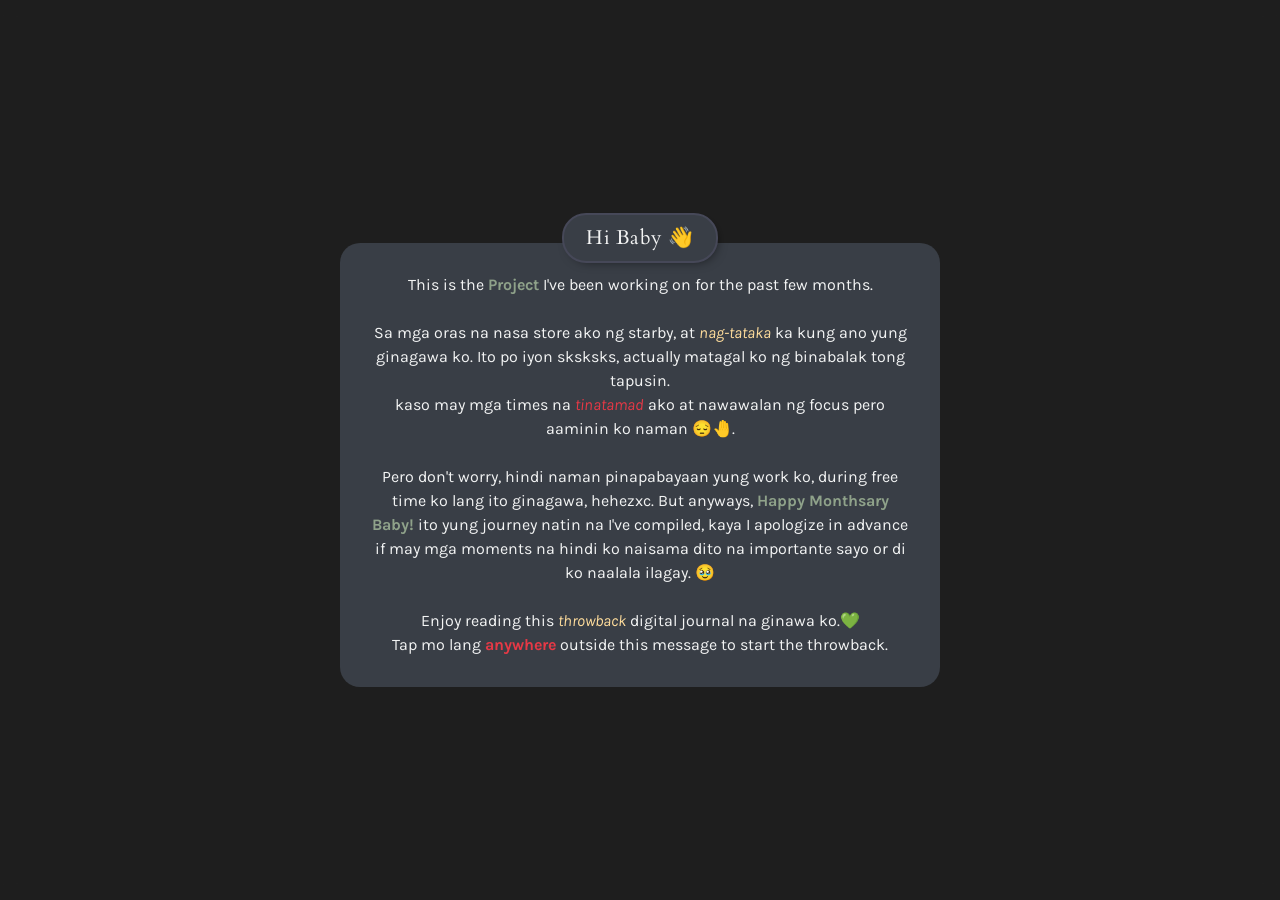
==== index.html @ 17204311 "Renewed Files and building pages Added Text Styles, Updated the favicon" ====
<!DOCTYPE html>
<html lang="en">
<head>
    <meta charset="UTF-8">
    <meta name="viewport" content="width=device-width, initial-scale=1.0">
    <title>[24] Arim</title>

    <!-- STYLES -->
    <link rel="stylesheet" href="styles.css">

    <!-- ICON -->
    <link rel="icon" href="img/miraIcon.png" id="favicon" type="image/icon">

    <!-- SCRIPT -->
    <script src="script.js" defer></script>

    <!-- GOOGLE FONTS -->
    <link rel="preconnect" href="https://fonts.googleapis.com">
    <link rel="preconnect" href="https://fonts.gstatic.com" crossorigin>
    <link href="https://fonts.googleapis.com/css2?family=Cardo:ital,wght@0,400;0,700;1,400&family=Karla:ital,wght@0,200..800;1,200..800&display=swap" rel="stylesheet">

    <!-- FONT AWESOME -->
    <link rel="stylesheet" href="../fontawesome/css/fontawesome.css">
    <link rel="stylesheet" href="../fontawesome/css/brands.css">
    <link rel="stylesheet" href="../fontawesome/css/solid.css">
    <link rel="stylesheet" href="../fontawesome/css/regular.css">
</head>
<body>
    <div class="popup" id="popup">
         <p id="popup_heading">Hi Baby 👋</p>
        <div class="popup-content">
            <div class="popup-content-paragraph">
                <p>This is the <b class="green">Project</b> I've been working on for the past few months.  
                    <br>
                    <br>
                    Sa mga oras na nasa store ako ng starby, at <i class="yellow">nag-tataka</i> ka kung ano yung ginagawa ko. Ito po iyon sksksks, actually matagal ko ng binabalak tong tapusin.
                    <br>
                    kaso may mga times na <i class="red">tinatamad</i> ako at nawawalan ng focus pero aaminin ko naman 😔🤚.
                    <br>
                    <br>
                    Pero don't worry, hindi naman pinapabayaan yung work ko, during free time ko lang ito ginagawa, hehezxc. But anyways, <b class="green">Happy Monthsary Baby!</b> ito yung journey natin na I've compiled,
                    kaya I apologize in advance if may mga moments na hindi ko naisama dito na importante sayo or di ko naalala ilagay. 🥹
                    <br>
                    <br>
                    Enjoy reading this <i class="yellow">throwback</i> digital journal na ginawa ko.💚
                    <br>
                    Tap mo lang <b class="red">anywhere</b> outside this message to start the throwback.
                </p>
            </div>
        </div>
    </div>

</body>
</html>
---- styles.css ----
* {
    margin: 0;
    padding: 0;
    box-sizing: border-box;
    transition: all 0.1s ease-in-out;
    scroll-behavior: smooth;
}

.flexCenter { display: flex; justify-content: center; align-items: center; }
.imgs { width: 100%; height: 100%; object-fit: contain; }

/* ROOT */
:root {
    --heading: "Cardo", sans-serif;
    --text: "Karla", sans-serif;
    --headingLetterSpacing: 0.5px;
    
    --content-border-radius: 20px;
    --boxShadow: 3px 3px 12px -6px rgba(0,0,0,0.75);

    --white: #F3F4F4;
    --black: #393E46;
    --dark: #2C2C2C;
    --green: #8FA28A;
    --yellow: #FFDD9C;
    --red: #E63946;

    --blackOutline: #464858;
}

/* CLASSES + STYLES */
.green {    
    color: var(--green);
}

.yellow {
    color: var(--yellow);
}

.red {
    color: var(--red);
}

body {
    background-color: var(--dark);
}

#favicon {
    border-radius: 50%;
}

.popup {
    position: fixed;
    inset: 0;
    display: none;
    flex-direction: column;
    align-items: center;
    justify-content: center;
    padding: 20px;
    background: rgba(0, 0, 0, 0.3);
    backdrop-filter: blur(8px);
    -webkit-backdrop-filter: blur(8px);
}

.popup-content {
    width: 100%;
    max-width: 600px;
    padding: 30px;
    background: var(--black);
    border-radius: var(--content-border-radius);
    text-align: center;
    box-sizing: border-box;
}

#popup_heading {
    position: relative;
    font-family: var(--heading);
    letter-spacing: var(--headingLetterSpacing);
    margin-bottom: -1.2rem;
    font-size: 20px;
    border-radius: 24px;
    background-color: var(--black);
    padding: 8px 22px;
    border: 2.5px solid var(--blackOutline);
    color: var(--white);
    box-shadow: var(--boxShadow);
}

p {
    font-family: var(--text);
    line-height: 1.5;
    color: var(--white);
}

/* RESPONSIVE */

/* Smaller screens */
@media (max-width: 720px) {
    .popup {
        padding: 15px;
    }

    .popup-content {
        padding: 26px;
        border-radius: 12px;
    }

    .popup-content h2 {
        font-size: 22px;
    }

    .popup-content p {
        font-size: 14px;
    }
}
---- fontawesome/css/brands.css ----
/*!
 * Font Awesome Free 6.4.0 by @fontawesome - https://fontawesome.com
 * License - https://fontawesome.com/license/free (Icons: CC BY 4.0, Fonts: SIL OFL 1.1, Code: MIT License)
 * Copyright 2023 Fonticons, Inc.
 */
:root, :host {
  --fa-style-family-brands: 'Font Awesome 6 Brands';
  --fa-font-brands: normal 400 1em/1 'Font Awesome 6 Brands'; }

@font-face {
  font-family: 'Font Awesome 6 Brands';
  font-style: normal;
  font-weight: 400;
  font-display: block;
  src: url("../webfonts/fa-brands-400.woff2") format("woff2"), url("../webfonts/fa-brands-400.ttf") format("truetype"); }

.fab,
.fa-brands {
  font-weight: 400; }

.fa-monero:before {
  content: "\f3d0"; }

.fa-hooli:before {
  content: "\f427"; }

.fa-yelp:before {
  content: "\f1e9"; }

.fa-cc-visa:before {
  content: "\f1f0"; }

.fa-lastfm:before {
  content: "\f202"; }

.fa-shopware:before {
  content: "\f5b5"; }

.fa-creative-commons-nc:before {
  content: "\f4e8"; }

.fa-aws:before {
  content: "\f375"; }

.fa-redhat:before {
  content: "\f7bc"; }

.fa-yoast:before {
  content: "\f2b1"; }

.fa-cloudflare:before {
  content: "\e07d"; }

.fa-ups:before {
  content: "\f7e0"; }

.fa-wpexplorer:before {
  content: "\f2de"; }

.fa-dyalog:before {
  content: "\f399"; }

.fa-bity:before {
  content: "\f37a"; }

.fa-stackpath:before {
  content: "\f842"; }

.fa-buysellads:before {
  content: "\f20d"; }

.fa-first-order:before {
  content: "\f2b0"; }

.fa-modx:before {
  content: "\f285"; }

.fa-guilded:before {
  content: "\e07e"; }

.fa-vnv:before {
  content: "\f40b"; }

.fa-square-js:before {
  content: "\f3b9"; }

.fa-js-square:before {
  content: "\f3b9"; }

.fa-microsoft:before {
  content: "\f3ca"; }

.fa-qq:before {
  content: "\f1d6"; }

.fa-orcid:before {
  content: "\f8d2"; }

.fa-java:before {
  content: "\f4e4"; }

.fa-invision:before {
  content: "\f7b0"; }

.fa-creative-commons-pd-alt:before {
  content: "\f4ed"; }

.fa-centercode:before {
  content: "\f380"; }

.fa-glide-g:before {
  content: "\f2a6"; }

.fa-drupal:before {
  content: "\f1a9"; }

.fa-hire-a-helper:before {
  content: "\f3b0"; }

.fa-creative-commons-by:before {
  content: "\f4e7"; }

.fa-unity:before {
  content: "\e049"; }

.fa-whmcs:before {
  content: "\f40d"; }

.fa-rocketchat:before {
  content: "\f3e8"; }

.fa-vk:before {
  content: "\f189"; }

.fa-untappd:before {
  content: "\f405"; }

.fa-mailchimp:before {
  content: "\f59e"; }

.fa-css3-alt:before {
  content: "\f38b"; }

.fa-square-reddit:before {
  content: "\f1a2"; }

.fa-reddit-square:before {
  content: "\f1a2"; }

.fa-vimeo-v:before {
  content: "\f27d"; }

.fa-contao:before {
  content: "\f26d"; }

.fa-square-font-awesome:before {
  content: "\e5ad"; }

.fa-deskpro:before {
  content: "\f38f"; }

.fa-sistrix:before {
  content: "\f3ee"; }

.fa-square-instagram:before {
  content: "\e055"; }

.fa-instagram-square:before {
  content: "\e055"; }

.fa-battle-net:before {
  content: "\f835"; }

.fa-the-red-yeti:before {
  content: "\f69d"; }

.fa-square-hacker-news:before {
  content: "\f3af"; }

.fa-hacker-news-square:before {
  content: "\f3af"; }

.fa-edge:before {
  content: "\f282"; }

.fa-napster:before {
  content: "\f3d2"; }

.fa-square-snapchat:before {
  content: "\f2ad"; }

.fa-snapchat-square:before {
  content: "\f2ad"; }

.fa-google-plus-g:before {
  content: "\f0d5"; }

.fa-artstation:before {
  content: "\f77a"; }

.fa-markdown:before {
  content: "\f60f"; }

.fa-sourcetree:before {
  content: "\f7d3"; }

.fa-google-plus:before {
  content: "\f2b3"; }

.fa-diaspora:before {
  content: "\f791"; }

.fa-foursquare:before {
  content: "\f180"; }

.fa-stack-overflow:before {
  content: "\f16c"; }

.fa-github-alt:before {
  content: "\f113"; }

.fa-phoenix-squadron:before {
  content: "\f511"; }

.fa-pagelines:before {
  content: "\f18c"; }

.fa-algolia:before {
  content: "\f36c"; }

.fa-red-river:before {
  content: "\f3e3"; }

.fa-creative-commons-sa:before {
  content: "\f4ef"; }

.fa-safari:before {
  content: "\f267"; }

.fa-google:before {
  content: "\f1a0"; }

.fa-square-font-awesome-stroke:before {
  content: "\f35c"; }

.fa-font-awesome-alt:before {
  content: "\f35c"; }

.fa-atlassian:before {
  content: "\f77b"; }

.fa-linkedin-in:before {
  content: "\f0e1"; }

.fa-digital-ocean:before {
  content: "\f391"; }

.fa-nimblr:before {
  content: "\f5a8"; }

.fa-chromecast:before {
  content: "\f838"; }

.fa-evernote:before {
  content: "\f839"; }

.fa-hacker-news:before {
  content: "\f1d4"; }

.fa-creative-commons-sampling:before {
  content: "\f4f0"; }

.fa-adversal:before {
  content: "\f36a"; }

.fa-creative-commons:before {
  content: "\f25e"; }

.fa-watchman-monitoring:before {
  content: "\e087"; }

.fa-fonticons:before {
  content: "\f280"; }

.fa-weixin:before {
  content: "\f1d7"; }

.fa-shirtsinbulk:before {
  content: "\f214"; }

.fa-codepen:before {
  content: "\f1cb"; }

.fa-git-alt:before {
  content: "\f841"; }

.fa-lyft:before {
  content: "\f3c3"; }

.fa-rev:before {
  content: "\f5b2"; }

.fa-windows:before {
  content: "\f17a"; }

.fa-wizards-of-the-coast:before {
  content: "\f730"; }

.fa-square-viadeo:before {
  content: "\f2aa"; }

.fa-viadeo-square:before {
  content: "\f2aa"; }

.fa-meetup:before {
  content: "\f2e0"; }

.fa-centos:before {
  content: "\f789"; }

.fa-adn:before {
  content: "\f170"; }

.fa-cloudsmith:before {
  content: "\f384"; }

.fa-pied-piper-alt:before {
  content: "\f1a8"; }

.fa-square-dribbble:before {
  content: "\f397"; }

.fa-dribbble-square:before {
  content: "\f397"; }

.fa-codiepie:before {
  content: "\f284"; }

.fa-node:before {
  content: "\f419"; }

.fa-mix:before {
  content: "\f3cb"; }

.fa-steam:before {
  content: "\f1b6"; }

.fa-cc-apple-pay:before {
  content: "\f416"; }

.fa-scribd:before {
  content: "\f28a"; }

.fa-openid:before {
  content: "\f19b"; }

.fa-instalod:before {
  content: "\e081"; }

.fa-expeditedssl:before {
  content: "\f23e"; }

.fa-sellcast:before {
  content: "\f2da"; }

.fa-square-twitter:before {
  content: "\f081"; }

.fa-twitter-square:before {
  content: "\f081"; }

.fa-r-project:before {
  content: "\f4f7"; }

.fa-delicious:before {
  content: "\f1a5"; }

.fa-freebsd:before {
  content: "\f3a4"; }

.fa-vuejs:before {
  content: "\f41f"; }

.fa-accusoft:before {
  content: "\f369"; }

.fa-ioxhost:before {
  content: "\f208"; }

.fa-fonticons-fi:before {
  content: "\f3a2"; }

.fa-app-store:before {
  content: "\f36f"; }

.fa-cc-mastercard:before {
  content: "\f1f1"; }

.fa-itunes-note:before {
  content: "\f3b5"; }

.fa-golang:before {
  content: "\e40f"; }

.fa-kickstarter:before {
  content: "\f3bb"; }

.fa-grav:before {
  content: "\f2d6"; }

.fa-weibo:before {
  content: "\f18a"; }

.fa-uncharted:before {
  content: "\e084"; }

.fa-firstdraft:before {
  content: "\f3a1"; }

.fa-square-youtube:before {
  content: "\f431"; }

.fa-youtube-square:before {
  content: "\f431"; }

.fa-wikipedia-w:before {
  content: "\f266"; }

.fa-wpressr:before {
  content: "\f3e4"; }

.fa-rendact:before {
  content: "\f3e4"; }

.fa-angellist:before {
  content: "\f209"; }

.fa-galactic-republic:before {
  content: "\f50c"; }

.fa-nfc-directional:before {
  content: "\e530"; }

.fa-skype:before {
  content: "\f17e"; }

.fa-joget:before {
  content: "\f3b7"; }

.fa-fedora:before {
  content: "\f798"; }

.fa-stripe-s:before {
  content: "\f42a"; }

.fa-meta:before {
  content: "\e49b"; }

.fa-laravel:before {
  content: "\f3bd"; }

.fa-hotjar:before {
  content: "\f3b1"; }

.fa-bluetooth-b:before {
  content: "\f294"; }

.fa-sticker-mule:before {
  content: "\f3f7"; }

.fa-creative-commons-zero:before {
  content: "\f4f3"; }

.fa-hips:before {
  content: "\f452"; }

.fa-behance:before {
  content: "\f1b4"; }

.fa-reddit:before {
  content: "\f1a1"; }

.fa-discord:before {
  content: "\f392"; }

.fa-chrome:before {
  content: "\f268"; }

.fa-app-store-ios:before {
  content: "\f370"; }

.fa-cc-discover:before {
  content: "\f1f2"; }

.fa-wpbeginner:before {
  content: "\f297"; }

.fa-confluence:before {
  content: "\f78d"; }

.fa-mdb:before {
  content: "\f8ca"; }

.fa-dochub:before {
  content: "\f394"; }

.fa-accessible-icon:before {
  content: "\f368"; }

.fa-ebay:before {
  content: "\f4f4"; }

.fa-amazon:before {
  content: "\f270"; }

.fa-unsplash:before {
  content: "\e07c"; }

.fa-yarn:before {
  content: "\f7e3"; }

.fa-square-steam:before {
  content: "\f1b7"; }

.fa-steam-square:before {
  content: "\f1b7"; }

.fa-500px:before {
  content: "\f26e"; }

.fa-square-vimeo:before {
  content: "\f194"; }

.fa-vimeo-square:before {
  content: "\f194"; }

.fa-asymmetrik:before {
  content: "\f372"; }

.fa-font-awesome:before {
  content: "\f2b4"; }

.fa-font-awesome-flag:before {
  content: "\f2b4"; }

.fa-font-awesome-logo-full:before {
  content: "\f2b4"; }

.fa-gratipay:before {
  content: "\f184"; }

.fa-apple:before {
  content: "\f179"; }

.fa-hive:before {
  content: "\e07f"; }

.fa-gitkraken:before {
  content: "\f3a6"; }

.fa-keybase:before {
  content: "\f4f5"; }

.fa-apple-pay:before {
  content: "\f415"; }

.fa-padlet:before {
  content: "\e4a0"; }

.fa-amazon-pay:before {
  content: "\f42c"; }

.fa-square-github:before {
  content: "\f092"; }

.fa-github-square:before {
  content: "\f092"; }

.fa-stumbleupon:before {
  content: "\f1a4"; }

.fa-fedex:before {
  content: "\f797"; }

.fa-phoenix-framework:before {
  content: "\f3dc"; }

.fa-shopify:before {
  content: "\e057"; }

.fa-neos:before {
  content: "\f612"; }

.fa-hackerrank:before {
  content: "\f5f7"; }

.fa-researchgate:before {
  content: "\f4f8"; }

.fa-swift:before {
  content: "\f8e1"; }

.fa-angular:before {
  content: "\f420"; }

.fa-speakap:before {
  content: "\f3f3"; }

.fa-angrycreative:before {
  content: "\f36e"; }

.fa-y-combinator:before {
  content: "\f23b"; }

.fa-empire:before {
  content: "\f1d1"; }

.fa-envira:before {
  content: "\f299"; }

.fa-square-gitlab:before {
  content: "\e5ae"; }

.fa-gitlab-square:before {
  content: "\e5ae"; }

.fa-studiovinari:before {
  content: "\f3f8"; }

.fa-pied-piper:before {
  content: "\f2ae"; }

.fa-wordpress:before {
  content: "\f19a"; }

.fa-product-hunt:before {
  content: "\f288"; }

.fa-firefox:before {
  content: "\f269"; }

.fa-linode:before {
  content: "\f2b8"; }

.fa-goodreads:before {
  content: "\f3a8"; }

.fa-square-odnoklassniki:before {
  content: "\f264"; }

.fa-odnoklassniki-square:before {
  content: "\f264"; }

.fa-jsfiddle:before {
  content: "\f1cc"; }

.fa-sith:before {
  content: "\f512"; }

.fa-themeisle:before {
  content: "\f2b2"; }

.fa-page4:before {
  content: "\f3d7"; }

.fa-hashnode:before {
  content: "\e499"; }

.fa-react:before {
  content: "\f41b"; }

.fa-cc-paypal:before {
  content: "\f1f4"; }

.fa-squarespace:before {
  content: "\f5be"; }

.fa-cc-stripe:before {
  content: "\f1f5"; }

.fa-creative-commons-share:before {
  content: "\f4f2"; }

.fa-bitcoin:before {
  content: "\f379"; }

.fa-keycdn:before {
  content: "\f3ba"; }

.fa-opera:before {
  content: "\f26a"; }

.fa-itch-io:before {
  content: "\f83a"; }

.fa-umbraco:before {
  content: "\f8e8"; }

.fa-galactic-senate:before {
  content: "\f50d"; }

.fa-ubuntu:before {
  content: "\f7df"; }

.fa-draft2digital:before {
  content: "\f396"; }

.fa-stripe:before {
  content: "\f429"; }

.fa-houzz:before {
  content: "\f27c"; }

.fa-gg:before {
  content: "\f260"; }

.fa-dhl:before {
  content: "\f790"; }

.fa-square-pinterest:before {
  content: "\f0d3"; }

.fa-pinterest-square:before {
  content: "\f0d3"; }

.fa-xing:before {
  content: "\f168"; }

.fa-blackberry:before {
  content: "\f37b"; }

.fa-creative-commons-pd:before {
  content: "\f4ec"; }

.fa-playstation:before {
  content: "\f3df"; }

.fa-quinscape:before {
  content: "\f459"; }

.fa-less:before {
  content: "\f41d"; }

.fa-blogger-b:before {
  content: "\f37d"; }

.fa-opencart:before {
  content: "\f23d"; }

.fa-vine:before {
  content: "\f1ca"; }

.fa-paypal:before {
  content: "\f1ed"; }

.fa-gitlab:before {
  content: "\f296"; }

.fa-typo3:before {
  content: "\f42b"; }

.fa-reddit-alien:before {
  content: "\f281"; }

.fa-yahoo:before {
  content: "\f19e"; }

.fa-dailymotion:before {
  content: "\e052"; }

.fa-affiliatetheme:before {
  content: "\f36b"; }

.fa-pied-piper-pp:before {
  content: "\f1a7"; }

.fa-bootstrap:before {
  content: "\f836"; }

.fa-odnoklassniki:before {
  content: "\f263"; }

.fa-nfc-symbol:before {
  content: "\e531"; }

.fa-ethereum:before {
  content: "\f42e"; }

.fa-speaker-deck:before {
  content: "\f83c"; }

.fa-creative-commons-nc-eu:before {
  content: "\f4e9"; }

.fa-patreon:before {
  content: "\f3d9"; }

.fa-avianex:before {
  content: "\f374"; }

.fa-ello:before {
  content: "\f5f1"; }

.fa-gofore:before {
  content: "\f3a7"; }

.fa-bimobject:before {
  content: "\f378"; }

.fa-facebook-f:before {
  content: "\f39e"; }

.fa-square-google-plus:before {
  content: "\f0d4"; }

.fa-google-plus-square:before {
  content: "\f0d4"; }

.fa-mandalorian:before {
  content: "\f50f"; }

.fa-first-order-alt:before {
  content: "\f50a"; }

.fa-osi:before {
  content: "\f41a"; }

.fa-google-wallet:before {
  content: "\f1ee"; }

.fa-d-and-d-beyond:before {
  content: "\f6ca"; }

.fa-periscope:before {
  content: "\f3da"; }

.fa-fulcrum:before {
  content: "\f50b"; }

.fa-cloudscale:before {
  content: "\f383"; }

.fa-forumbee:before {
  content: "\f211"; }

.fa-mizuni:before {
  content: "\f3cc"; }

.fa-schlix:before {
  content: "\f3ea"; }

.fa-square-xing:before {
  content: "\f169"; }

.fa-xing-square:before {
  content: "\f169"; }

.fa-bandcamp:before {
  content: "\f2d5"; }

.fa-wpforms:before {
  content: "\f298"; }

.fa-cloudversify:before {
  content: "\f385"; }

.fa-usps:before {
  content: "\f7e1"; }

.fa-megaport:before {
  content: "\f5a3"; }

.fa-magento:before {
  content: "\f3c4"; }

.fa-spotify:before {
  content: "\f1bc"; }

.fa-optin-monster:before {
  content: "\f23c"; }

.fa-fly:before {
  content: "\f417"; }

.fa-aviato:before {
  content: "\f421"; }

.fa-itunes:before {
  content: "\f3b4"; }

.fa-cuttlefish:before {
  content: "\f38c"; }

.fa-blogger:before {
  content: "\f37c"; }

.fa-flickr:before {
  content: "\f16e"; }

.fa-viber:before {
  content: "\f409"; }

.fa-soundcloud:before {
  content: "\f1be"; }

.fa-digg:before {
  content: "\f1a6"; }

.fa-tencent-weibo:before {
  content: "\f1d5"; }

.fa-symfony:before {
  content: "\f83d"; }

.fa-maxcdn:before {
  content: "\f136"; }

.fa-etsy:before {
  content: "\f2d7"; }

.fa-facebook-messenger:before {
  content: "\f39f"; }

.fa-audible:before {
  content: "\f373"; }

.fa-think-peaks:before {
  content: "\f731"; }

.fa-bilibili:before {
  content: "\e3d9"; }

.fa-erlang:before {
  content: "\f39d"; }

.fa-cotton-bureau:before {
  content: "\f89e"; }

.fa-dashcube:before {
  content: "\f210"; }

.fa-42-group:before {
  content: "\e080"; }

.fa-innosoft:before {
  content: "\e080"; }

.fa-stack-exchange:before {
  content: "\f18d"; }

.fa-elementor:before {
  content: "\f430"; }

.fa-square-pied-piper:before {
  content: "\e01e"; }

.fa-pied-piper-square:before {
  content: "\e01e"; }

.fa-creative-commons-nd:before {
  content: "\f4eb"; }

.fa-palfed:before {
  content: "\f3d8"; }

.fa-superpowers:before {
  content: "\f2dd"; }

.fa-resolving:before {
  content: "\f3e7"; }

.fa-xbox:before {
  content: "\f412"; }

.fa-searchengin:before {
  content: "\f3eb"; }

.fa-tiktok:before {
  content: "\e07b"; }

.fa-square-facebook:before {
  content: "\f082"; }

.fa-facebook-square:before {
  content: "\f082"; }

.fa-renren:before {
  content: "\f18b"; }

.fa-linux:before {
  content: "\f17c"; }

.fa-glide:before {
  content: "\f2a5"; }

.fa-linkedin:before {
  content: "\f08c"; }

.fa-hubspot:before {
  content: "\f3b2"; }

.fa-deploydog:before {
  content: "\f38e"; }

.fa-twitch:before {
  content: "\f1e8"; }

.fa-ravelry:before {
  content: "\f2d9"; }

.fa-mixer:before {
  content: "\e056"; }

.fa-square-lastfm:before {
  content: "\f203"; }

.fa-lastfm-square:before {
  content: "\f203"; }

.fa-vimeo:before {
  content: "\f40a"; }

.fa-mendeley:before {
  content: "\f7b3"; }

.fa-uniregistry:before {
  content: "\f404"; }

.fa-figma:before {
  content: "\f799"; }

.fa-creative-commons-remix:before {
  content: "\f4ee"; }

.fa-cc-amazon-pay:before {
  content: "\f42d"; }

.fa-dropbox:before {
  content: "\f16b"; }

.fa-instagram:before {
  content: "\f16d"; }

.fa-cmplid:before {
  content: "\e360"; }

.fa-facebook:before {
  content: "\f09a"; }

.fa-gripfire:before {
  content: "\f3ac"; }

.fa-jedi-order:before {
  content: "\f50e"; }

.fa-uikit:before {
  content: "\f403"; }

.fa-fort-awesome-alt:before {
  content: "\f3a3"; }

.fa-phabricator:before {
  content: "\f3db"; }

.fa-ussunnah:before {
  content: "\f407"; }

.fa-earlybirds:before {
  content: "\f39a"; }

.fa-trade-federation:before {
  content: "\f513"; }

.fa-autoprefixer:before {
  content: "\f41c"; }

.fa-whatsapp:before {
  content: "\f232"; }

.fa-slideshare:before {
  content: "\f1e7"; }

.fa-google-play:before {
  content: "\f3ab"; }

.fa-viadeo:before {
  content: "\f2a9"; }

.fa-line:before {
  content: "\f3c0"; }

.fa-google-drive:before {
  content: "\f3aa"; }

.fa-servicestack:before {
  content: "\f3ec"; }

.fa-simplybuilt:before {
  content: "\f215"; }

.fa-bitbucket:before {
  content: "\f171"; }

.fa-imdb:before {
  content: "\f2d8"; }

.fa-deezer:before {
  content: "\e077"; }

.fa-raspberry-pi:before {
  content: "\f7bb"; }

.fa-jira:before {
  content: "\f7b1"; }

.fa-docker:before {
  content: "\f395"; }

.fa-screenpal:before {
  content: "\e570"; }

.fa-bluetooth:before {
  content: "\f293"; }

.fa-gitter:before {
  content: "\f426"; }

.fa-d-and-d:before {
  content: "\f38d"; }

.fa-microblog:before {
  content: "\e01a"; }

.fa-cc-diners-club:before {
  content: "\f24c"; }

.fa-gg-circle:before {
  content: "\f261"; }

.fa-pied-piper-hat:before {
  content: "\f4e5"; }

.fa-kickstarter-k:before {
  content: "\f3bc"; }

.fa-yandex:before {
  content: "\f413"; }

.fa-readme:before {
  content: "\f4d5"; }

.fa-html5:before {
  content: "\f13b"; }

.fa-sellsy:before {
  content: "\f213"; }

.fa-sass:before {
  content: "\f41e"; }

.fa-wirsindhandwerk:before {
  content: "\e2d0"; }

.fa-wsh:before {
  content: "\e2d0"; }

.fa-buromobelexperte:before {
  content: "\f37f"; }

.fa-salesforce:before {
  content: "\f83b"; }

.fa-octopus-deploy:before {
  content: "\e082"; }

.fa-medapps:before {
  content: "\f3c6"; }

.fa-ns8:before {
  content: "\f3d5"; }

.fa-pinterest-p:before {
  content: "\f231"; }

.fa-apper:before {
  content: "\f371"; }

.fa-fort-awesome:before {
  content: "\f286"; }

.fa-waze:before {
  content: "\f83f"; }

.fa-cc-jcb:before {
  content: "\f24b"; }

.fa-snapchat:before {
  content: "\f2ab"; }

.fa-snapchat-ghost:before {
  content: "\f2ab"; }

.fa-fantasy-flight-games:before {
  content: "\f6dc"; }

.fa-rust:before {
  content: "\e07a"; }

.fa-wix:before {
  content: "\f5cf"; }

.fa-square-behance:before {
  content: "\f1b5"; }

.fa-behance-square:before {
  content: "\f1b5"; }

.fa-supple:before {
  content: "\f3f9"; }

.fa-rebel:before {
  content: "\f1d0"; }

.fa-css3:before {
  content: "\f13c"; }

.fa-staylinked:before {
  content: "\f3f5"; }

.fa-kaggle:before {
  content: "\f5fa"; }

.fa-space-awesome:before {
  content: "\e5ac"; }

.fa-deviantart:before {
  content: "\f1bd"; }

.fa-cpanel:before {
  content: "\f388"; }

.fa-goodreads-g:before {
  content: "\f3a9"; }

.fa-square-git:before {
  content: "\f1d2"; }

.fa-git-square:before {
  content: "\f1d2"; }

.fa-square-tumblr:before {
  content: "\f174"; }

.fa-tumblr-square:before {
  content: "\f174"; }

.fa-trello:before {
  content: "\f181"; }

.fa-creative-commons-nc-jp:before {
  content: "\f4ea"; }

.fa-get-pocket:before {
  content: "\f265"; }

.fa-perbyte:before {
  content: "\e083"; }

.fa-grunt:before {
  content: "\f3ad"; }

.fa-weebly:before {
  content: "\f5cc"; }

.fa-connectdevelop:before {
  content: "\f20e"; }

.fa-leanpub:before {
  content: "\f212"; }

.fa-black-tie:before {
  content: "\f27e"; }

.fa-themeco:before {
  content: "\f5c6"; }

.fa-python:before {
  content: "\f3e2"; }

.fa-android:before {
  content: "\f17b"; }

.fa-bots:before {
  content: "\e340"; }

.fa-free-code-camp:before {
  content: "\f2c5"; }

.fa-hornbill:before {
  content: "\f592"; }

.fa-js:before {
  content: "\f3b8"; }

.fa-ideal:before {
  content: "\e013"; }

.fa-git:before {
  content: "\f1d3"; }

.fa-dev:before {
  content: "\f6cc"; }

.fa-sketch:before {
  content: "\f7c6"; }

.fa-yandex-international:before {
  content: "\f414"; }

.fa-cc-amex:before {
  content: "\f1f3"; }

.fa-uber:before {
  content: "\f402"; }

.fa-github:before {
  content: "\f09b"; }

.fa-php:before {
  content: "\f457"; }

.fa-alipay:before {
  content: "\f642"; }

.fa-youtube:before {
  content: "\f167"; }

.fa-skyatlas:before {
  content: "\f216"; }

.fa-firefox-browser:before {
  content: "\e007"; }

.fa-replyd:before {
  content: "\f3e6"; }

.fa-suse:before {
  content: "\f7d6"; }

.fa-jenkins:before {
  content: "\f3b6"; }

.fa-twitter:before {
  content: "\f099"; }

.fa-rockrms:before {
  content: "\f3e9"; }

.fa-pinterest:before {
  content: "\f0d2"; }

.fa-buffer:before {
  content: "\f837"; }

.fa-npm:before {
  content: "\f3d4"; }

.fa-yammer:before {
  content: "\f840"; }

.fa-btc:before {
  content: "\f15a"; }

.fa-dribbble:before {
  content: "\f17d"; }

.fa-stumbleupon-circle:before {
  content: "\f1a3"; }

.fa-internet-explorer:before {
  content: "\f26b"; }

.fa-stubber:before {
  content: "\e5c7"; }

.fa-telegram:before {
  content: "\f2c6"; }

.fa-telegram-plane:before {
  content: "\f2c6"; }

.fa-old-republic:before {
  content: "\f510"; }

.fa-odysee:before {
  content: "\e5c6"; }

.fa-square-whatsapp:before {
  content: "\f40c"; }

.fa-whatsapp-square:before {
  content: "\f40c"; }

.fa-node-js:before {
  content: "\f3d3"; }

.fa-edge-legacy:before {
  content: "\e078"; }

.fa-slack:before {
  content: "\f198"; }

.fa-slack-hash:before {
  content: "\f198"; }

.fa-medrt:before {
  content: "\f3c8"; }

.fa-usb:before {
  content: "\f287"; }

.fa-tumblr:before {
  content: "\f173"; }

.fa-vaadin:before {
  content: "\f408"; }

.fa-quora:before {
  content: "\f2c4"; }

.fa-reacteurope:before {
  content: "\f75d"; }

.fa-medium:before {
  content: "\f23a"; }

.fa-medium-m:before {
  content: "\f23a"; }

.fa-amilia:before {
  content: "\f36d"; }

.fa-mixcloud:before {
  content: "\f289"; }

.fa-flipboard:before {
  content: "\f44d"; }

.fa-viacoin:before {
  content: "\f237"; }

.fa-critical-role:before {
  content: "\f6c9"; }

.fa-sitrox:before {
  content: "\e44a"; }

.fa-discourse:before {
  content: "\f393"; }

.fa-joomla:before {
  content: "\f1aa"; }

.fa-mastodon:before {
  content: "\f4f6"; }

.fa-airbnb:before {
  content: "\f834"; }

.fa-wolf-pack-battalion:before {
  content: "\f514"; }

.fa-buy-n-large:before {
  content: "\f8a6"; }

.fa-gulp:before {
  content: "\f3ae"; }

.fa-creative-commons-sampling-plus:before {
  content: "\f4f1"; }

.fa-strava:before {
  content: "\f428"; }

.fa-ember:before {
  content: "\f423"; }

.fa-canadian-maple-leaf:before {
  content: "\f785"; }

.fa-teamspeak:before {
  content: "\f4f9"; }

.fa-pushed:before {
  content: "\f3e1"; }

.fa-wordpress-simple:before {
  content: "\f411"; }

.fa-nutritionix:before {
  content: "\f3d6"; }

.fa-wodu:before {
  content: "\e088"; }

.fa-google-pay:before {
  content: "\e079"; }

.fa-intercom:before {
  content: "\f7af"; }

.fa-zhihu:before {
  content: "\f63f"; }

.fa-korvue:before {
  content: "\f42f"; }

.fa-pix:before {
  content: "\e43a"; }

.fa-steam-symbol:before {
  content: "\f3f6"; }
---- fontawesome/css/solid.css ----
/*!
 * Font Awesome Free 6.4.0 by @fontawesome - https://fontawesome.com
 * License - https://fontawesome.com/license/free (Icons: CC BY 4.0, Fonts: SIL OFL 1.1, Code: MIT License)
 * Copyright 2023 Fonticons, Inc.
 */
:root, :host {
  --fa-style-family-classic: 'Font Awesome 6 Free';
  --fa-font-solid: normal 900 1em/1 'Font Awesome 6 Free'; }

@font-face {
  font-family: 'Font Awesome 6 Free';
  font-style: normal;
  font-weight: 900;
  font-display: block;
  src: url("../webfonts/fa-solid-900.woff2") format("woff2"), url("../webfonts/fa-solid-900.ttf") format("truetype"); }

.fas,
.fa-solid {
  font-weight: 900; }
---- fontawesome/css/regular.css ----
/*!
 * Font Awesome Free 6.4.0 by @fontawesome - https://fontawesome.com
 * License - https://fontawesome.com/license/free (Icons: CC BY 4.0, Fonts: SIL OFL 1.1, Code: MIT License)
 * Copyright 2023 Fonticons, Inc.
 */
:root, :host {
  --fa-style-family-classic: 'Font Awesome 6 Free';
  --fa-font-regular: normal 400 1em/1 'Font Awesome 6 Free'; }

@font-face {
  font-family: 'Font Awesome 6 Free';
  font-style: normal;
  font-weight: 400;
  font-display: block;
  src: url("../webfonts/fa-regular-400.woff2") format("woff2"), url("../webfonts/fa-regular-400.ttf") format("truetype"); }

.far,
.fa-regular {
  font-weight: 400; }
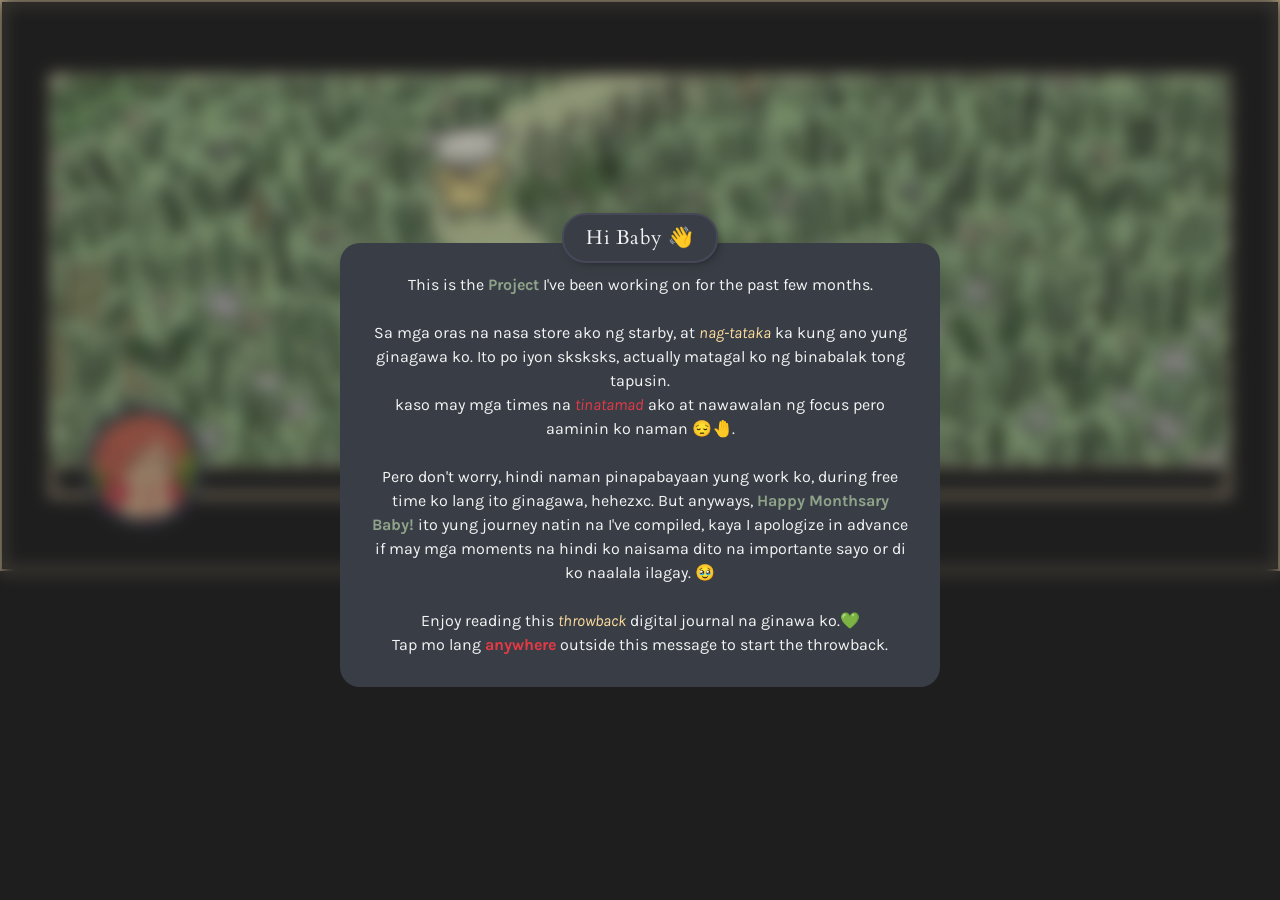
==== commit 7b6bde86: "Flex Center Fixing SKSKSKKS" ====
--- a/index.html
+++ b/index.html
@@ -26,6 +26,7 @@
     <link rel="stylesheet" href="../fontawesome/css/regular.css">
 </head>
 <body>
+    <!-- POPUP MESSAGE BOX -->
     <div class="popup" id="popup">
          <p id="popup_heading">Hi Baby 👋</p>
         <div class="popup-content">
@@ -50,5 +51,22 @@
         </div>
     </div>
 
+    <div class="header-wrapper flexCenterColumn">
+        <div class="header">
+            <img src="img/headerBG.jpeg" class="imgs" alt="">
+                <div class="profile-header">
+                    <img src="img/ponyoIcon.jpeg" class="imgsRadius" alt="">
+                        <div class="profile-header-block"></div>
+                </div>
+
+                        <div class="header-content">
+
+        </div> 
+               
+        </div>
+        
+
+    </div>
+
 </body>
 </html>
--- a/styles.css
+++ b/styles.css
@@ -7,7 +7,9 @@
 }
 
 .flexCenter { display: flex; justify-content: center; align-items: center; }
+.flexCenterColumn { display: flex; justify-content: center; align-items: center; flex-direction: column; }
 .imgs { width: 100%; height: 100%; object-fit: contain; }
+.imgsRadius { width: 100%; height: 100%; object-fit: contain; border-radius: 100%; }
 
 /* ROOT */
 :root {
@@ -60,6 +62,7 @@
     background: rgba(0, 0, 0, 0.3);
     backdrop-filter: blur(8px);
     -webkit-backdrop-filter: blur(8px);
+    z-index: 99;
 }
 
 .popup-content {
@@ -92,6 +95,48 @@
     color: var(--white);
 }
 
+/* HEADER */
+
+.header-wrapper {
+    display: flex;
+    align-items: center;
+    justify-content: center;
+    width: 100%;
+    /* height: 40vh; */
+    padding: 4.5rem 3rem;
+    border: 2px solid wheat;
+}
+
+.header {
+    width: 100%;
+    height: 100%;
+    border: 2px solid wheat;
+}
+
+.profile-header {
+    display: flex;
+    position: relative;
+    width: 120px;
+    height: 120px;
+    margin-top: -4rem;
+    margin-left: 2rem;
+    border: 0.5rem solid var(--blackOutline);
+    border-radius: 100%;
+    z-index: 2;
+}
+
+.profile-header-block {
+    width: 100%;
+}
+
+.header-content {
+    position: relative;
+    width: 100%;
+    height: 30px;
+    margin-top: -3.8rem;
+    border: 2px solid wheat;
+}
+
 /* RESPONSIVE */
 
 /* Smaller screens */
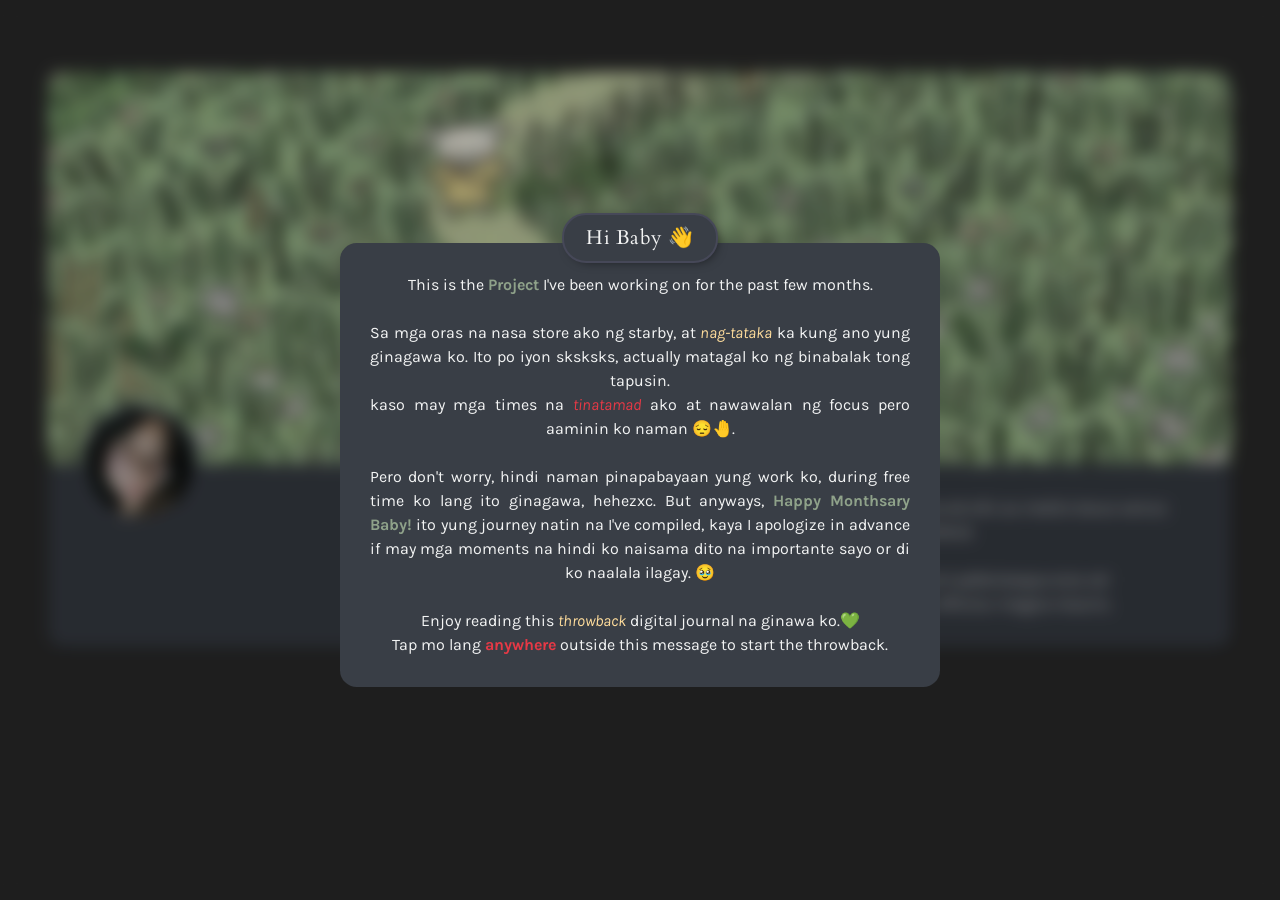
==== commit 07c289e8: "Profile Details Restructure Added Details" ====
--- a/index.html
+++ b/index.html
@@ -55,14 +55,23 @@
         <div class="header">
             <img src="img/headerBG.jpeg" class="imgs" alt="">
                 <div class="profile-header">
-                    <img src="img/ponyoIcon.jpeg" class="imgsRadius" alt="">
-                        <div class="profile-header-block"></div>
+                    <img src="img/miraIcon.png" id="miraIcon" alt="">
+                        <!-- <div class="profile-header-block"></div> -->
                 </div>
 
-                        <div class="header-content">
-
-        </div> 
-               
+                <div class="header-content">
+                    <div class="header-content-block block"></div>
+                    <div class="header-content-title block">
+                        <p>lorem ipsum</p>
+                    </div>
+                    <div class="header-content-detail block">
+                        <p>lAenean ultricies est elit, eu mattis lacus varius vitae. Donec eleifend.
+                            <br>
+                            <br>
+                            Quisque tincidunt pellentesque eros vel pellentesque. In efficitur magna mauris.
+                        </p>
+                    </div>
+                </div> 
         </div>
         
 
--- a/styles.css
+++ b/styles.css
@@ -9,7 +9,24 @@
 .flexCenter { display: flex; justify-content: center; align-items: center; }
 .flexCenterColumn { display: flex; justify-content: center; align-items: center; flex-direction: column; }
 .imgs { width: 100%; height: 100%; object-fit: contain; }
-.imgsRadius { width: 100%; height: 100%; object-fit: contain; border-radius: 100%; }
+.cover { object-fit: cover; }
+#imgsRadius { width: 100%; height: 100%; object-fit: contain; border-radius: 100%; }
+
+/* FONTS */
+@font-face {
+    font-family: "Cardo", sans-serif;
+    src: url(../fonts/Cardo/Cardo-Regular.ttf) format("truetype");
+    font-weight: 400;
+    font-style: normal;
+}
+
+@font-face {
+    font-family: "Karla", sans-serif;
+    src: url(../fonts/Karla/static/Karla-Regular.ttf) format("truetype");
+    font-weight: 400;
+    font-style: normal;
+}
+
 
 /* ROOT */
 :root {
@@ -17,7 +34,7 @@
     --text: "Karla", sans-serif;
     --headingLetterSpacing: 0.5px;
     
-    --content-border-radius: 20px;
+    --content-border-radius: 1.05rem;
     --boxShadow: 3px 3px 12px -6px rgba(0,0,0,0.75);
 
     --white: #F3F4F4;
@@ -28,6 +45,8 @@
     --red: #E63946;
 
     --blackOutline: #464858;
+
+    --paddingGeneral: 4.5rem 3rem;
 }
 
 /* CLASSES + STYLES */
@@ -41,6 +60,10 @@
 
 .red {
     color: var(--red);
+}
+
+h2 {
+    font-family: var(--text);
 }
 
 body {
@@ -89,6 +112,11 @@
     box-shadow: var(--boxShadow);
 }
 
+.popup-content-paragraph p {
+    text-align: justify;
+    text-align-last: center;
+}
+
 p {
     font-family: var(--text);
     line-height: 1.5;
@@ -103,14 +131,19 @@
     justify-content: center;
     width: 100%;
     /* height: 40vh; */
-    padding: 4.5rem 3rem;
-    border: 2px solid wheat;
+    padding: var(--paddingGeneral);
+    /* border: 2px solid wheat; */
 }
 
 .header {
     width: 100%;
     height: 100%;
-    border: 2px solid wheat;
+    box-shadow: var(--boxShadow);
+    /* border: 2px solid wheat; */
+}
+
+.header img { 
+    border-radius: var(--content-border-radius) var(--content-border-radius) 0 0;
 }
 
 .profile-header {
@@ -120,21 +153,36 @@
     height: 120px;
     margin-top: -4rem;
     margin-left: 2rem;
-    border: 0.5rem solid var(--blackOutline);
+    border: 0.5rem solid var(--black);
     border-radius: 100%;
     z-index: 2;
 }
 
-.profile-header-block {
-    width: 100%;
+#miraIcon {
+    width: 100%;
+    height: 100%;
+    object-fit: cover;
+    border-radius: 100%;
 }
 
 .header-content {
     position: relative;
-    width: 100%;
-    height: 30px;
+    display: flex;
+    justify-content: center;
+    align-items: start;
+    width: 100%;
+    /* height: 30px; */
     margin-top: -3.8rem;
-    border: 2px solid wheat;
+    padding: 2rem 3rem 2rem;
+    background-color: var(--black);
+    border-radius: 0 0 var(--content-border-radius) var(--content-border-radius);
+    /* border: 2px solid wheat; */
+}
+
+.block {
+    display: flex;
+    justify-content: center;
+    width: calc(100%/3 - 2px);
 }
 
 /* RESPONSIVE */
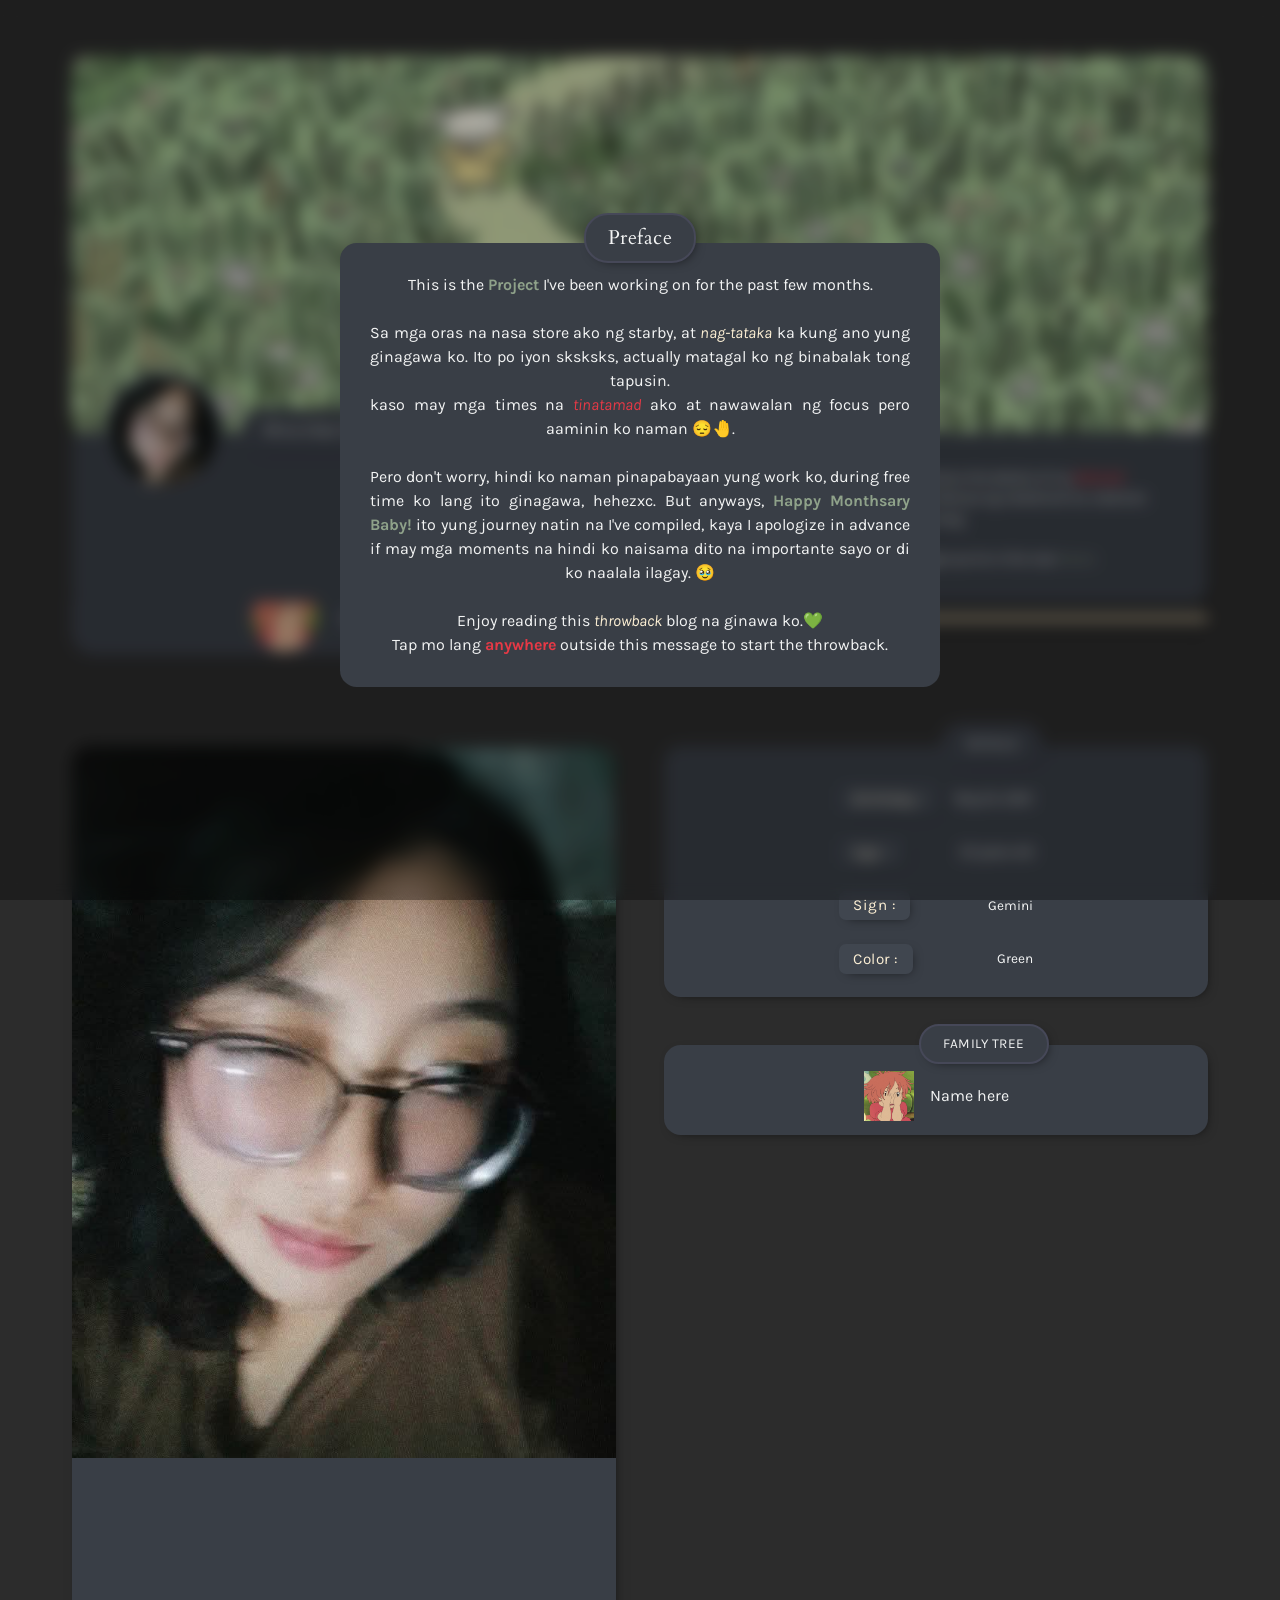
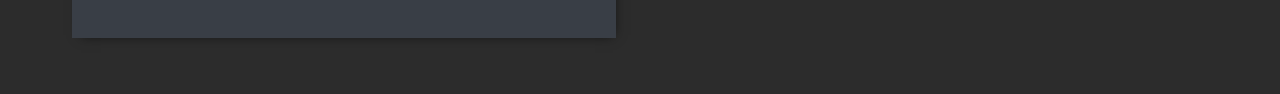
==== commit 78277821: "Adding Elements in Header Adding elements in header, and navigation list" ====
--- a/index.html
+++ b/index.html
@@ -3,7 +3,7 @@
 <head>
     <meta charset="UTF-8">
     <meta name="viewport" content="width=device-width, initial-scale=1.0">
-    <title>[24] Arim</title>
+    <title>[24] Arimdawoo</title>
 
     <!-- STYLES -->
     <link rel="stylesheet" href="styles.css">
@@ -28,7 +28,7 @@
 <body>
     <!-- POPUP MESSAGE BOX -->
     <div class="popup" id="popup">
-         <p id="popup_heading">Hi Baby 👋</p>
+         <p id="popup_heading">Preface</p>
         <div class="popup-content">
             <div class="popup-content-paragraph">
                 <p>This is the <b class="green">Project</b> I've been working on for the past few months.  
@@ -39,11 +39,11 @@
                     kaso may mga times na <i class="red">tinatamad</i> ako at nawawalan ng focus pero aaminin ko naman 😔🤚.
                     <br>
                     <br>
-                    Pero don't worry, hindi naman pinapabayaan yung work ko, during free time ko lang ito ginagawa, hehezxc. But anyways, <b class="green">Happy Monthsary Baby!</b> ito yung journey natin na I've compiled,
+                    Pero don't worry, hindi ko naman pinapabayaan yung work ko, during free time ko lang ito ginagawa, hehezxc. But anyways, <b class="green">Happy Monthsary Baby!</b> ito yung journey natin na I've compiled,
                     kaya I apologize in advance if may mga moments na hindi ko naisama dito na importante sayo or di ko naalala ilagay. 🥹
                     <br>
                     <br>
-                    Enjoy reading this <i class="yellow">throwback</i> digital journal na ginawa ko.💚
+                    Enjoy reading this <i class="yellow">throwback</i> blog na ginawa ko.💚
                     <br>
                     Tap mo lang <b class="red">anywhere</b> outside this message to start the throwback.
                 </p>
@@ -51,6 +51,7 @@
         </div>
     </div>
 
+    <!-- HEADER -->
     <div class="header-wrapper flexCenterColumn">
         <div class="header">
             <img src="img/headerBG.jpeg" class="imgs" alt="">
@@ -60,22 +61,82 @@
                 </div>
 
                 <div class="header-content">
-                    <div class="header-content-block block"></div>
-                    <div class="header-content-title block">
-                        <p>lorem ipsum</p>
+                    <div class="header-profile-name">
+                        <p>Mira Cleo <i>Rane</i> B. Deuna</p>
                     </div>
-                    <div class="header-content-detail block">
-                        <p>lAenean ultricies est elit, eu mattis lacus varius vitae. Donec eleifend.
-                            <br>
-                            <br>
-                            Quisque tincidunt pellentesque eros vel pellentesque. In efficitur magna mauris.
-                        </p>
+                    <div class="header-contents">
+                        <div class="header-content-block block"></div>
+                        <div class="header-content-title block">
+                            <p><b>Introduction</b></p>
+                        </div>
+                        <div class="header-content-detail block">
+                            <p>- this <i class="yellow">profile page</i> contains the details of my <b class="red">beloved</b> person in the world, lahat po ng nalalaman ko, nalaman ko, at malalaman pa lang.
+                                <br>
+                                <br>
+                                so. . .  baka madagdagan pa ito in the near <i class="green">future.</i>
+                            </p>
+                        </div>
                     </div>
                 </div> 
+
+                <div class="header-navigation-wrapper">
+                    <div class="header-comment-wrapper">
+                        <img src="./img/ponyoIcon.jpeg" class="imgs" alt="">
+                        <div class="comment">
+                            <p class="header-comment">lorem ipsum</p>
+                        </div>
+                    </div>
+
+                    <div class="navigation-wrapper"></div>
+                </div>
         </div>
-        
-
     </div>
 
+    <!-- CONTENT -->
+    <div class="content-wrapper flexCenter">
+        <div class="content-image-wrapper">
+            <img src="./img/miraIcon.png" class="imgs" alt="">
+            <div class="content-image-details"></div>
+        </div>
+
+        <div id="detailsFamily-wrapper">
+            <div class="content-details-wrapper">
+                <div class="content-title">
+                    <p>DETAILS</p>
+                </div>
+                <div class="details">
+                    <div id="birthday">
+                        <p class="title">Birthday :</p>
+                        <p>May 24, 2001</p>
+                    </div>
+
+                    <div id="birthday">
+                        <p class="title">Age :</p>
+                        <p>25 years old</p>
+                    </div>
+
+                    <div id="birthday">
+                        <p class="title">Sign :</p>
+                        <p>Gemini</p>
+                    </div>
+
+                    <div id="birthday">
+                        <p class="title">Color :</p>
+                        <p>Green</p>
+                    </div>
+                </div>
+            </div>
+
+            <div class="family-tree">
+                <div class="family-title">
+                    <p>FAMILY TREE</p>
+                </div>
+                    <div class="family-profiles">
+                        <img src="./img/ponyoIcon.jpeg" class="imgs" alt="">
+                        <p>Name here</p>
+                    </div>
+            </div>
+        </div>
+    </div>
 </body>
 </html>
--- a/styles.css
+++ b/styles.css
@@ -15,14 +15,14 @@
 /* FONTS */
 @font-face {
     font-family: "Cardo", sans-serif;
-    src: url(../fonts/Cardo/Cardo-Regular.ttf) format("truetype");
+    src: url(./fonts/Cardo/Cardo-Regular.ttf) format("truetype");
     font-weight: 400;
     font-style: normal;
 }
 
 @font-face {
     font-family: "Karla", sans-serif;
-    src: url(../fonts/Karla/static/Karla-Regular.ttf) format("truetype");
+    src: url(./fonts/Karla/static/Karla-Regular.ttf) format("truetype");
     font-weight: 400;
     font-style: normal;
 }
@@ -32,21 +32,25 @@
 :root {
     --heading: "Cardo", sans-serif;
     --text: "Karla", sans-serif;
+    --title-Font-Size: 0.95rem;
+    --desc-Font-Size: 0.85rem;
     --headingLetterSpacing: 0.5px;
     
     --content-border-radius: 1.05rem;
     --boxShadow: 3px 3px 12px -6px rgba(0,0,0,0.75);
 
     --white: #F3F4F4;
+    --lighterBlack: #40464f;
     --black: #393E46;
     --dark: #2C2C2C;
     --green: #8FA28A;
+    --paleYellow: #FDF0D5;
     --yellow: #FFDD9C;
     --red: #E63946;
 
     --blackOutline: #464858;
 
-    --paddingGeneral: 4.5rem 3rem;
+    --paddingGeneral: 3.5rem 4.5rem;
 }
 
 /* CLASSES + STYLES */
@@ -55,7 +59,7 @@
 }
 
 .yellow {
-    color: var(--yellow);
+    color: var(--paleYellow);
 }
 
 .red {
@@ -130,8 +134,8 @@
     align-items: center;
     justify-content: center;
     width: 100%;
+    padding: var(--paddingGeneral);
     /* height: 40vh; */
-    padding: var(--paddingGeneral);
     /* border: 2px solid wheat; */
 }
 
@@ -168,6 +172,7 @@
 .header-content {
     position: relative;
     display: flex;
+    flex-direction: column;
     justify-content: center;
     align-items: start;
     width: 100%;
@@ -179,11 +184,218 @@
     /* border: 2px solid wheat; */
 }
 
+.header-profile-name {
+    /* width: 100%; */
+    display: flex;
+    justify-content: center;
+    align-items: center;
+    text-align: center;
+    font-family: var(--heading);
+    letter-spacing: var(--headingLetterSpacing);
+    margin-top: -3.5rem;
+    margin-left: 7.5rem;
+    /* font-size: 20px; */
+    border-radius: 24px;
+    background-color: var(--black);
+    padding: 8px 22px;
+    border: 2.5px solid var(--blackOutline);
+    color: var(--white);
+    box-shadow: var(--boxShadow);
+}
+
+.header-contents {
+    width: 100%;
+    display: flex;
+    margin-top: 1rem;
+}
+
+.header-content-title {
+    font-size: var(--title-Font-Size);
+    text-align: center;
+}
+
+.header-content-detail p {
+    font-size: var(--desc-Font-Size);
+}
+
 .block {
-    display: flex;
     justify-content: center;
     width: calc(100%/3 - 2px);
 }
+
+.header-navigation-wrapper {
+    display: flex;
+    align-items: center;
+    justify-content: center;
+    width: 100%;
+    height: 2rem;
+    /* border: 2px solid wheat; */
+}
+
+.header-comment-wrapper, .navigation-wrapper {
+    width: calc(100%/2 - 0px);
+    border: 2px solid wheat;
+}
+
+.header-comment-wrapper {
+    display: flex;
+    justify-content: center;
+    align-items: center;
+    text-align: center;
+    font-family: var(--heading);
+    letter-spacing: var(--headingLetterSpacing);
+    border-radius: 24px;
+    background-color: var(--black);
+    /* padding: 3px 22px; */
+    border: 2.5px solid var(--blackOutline);
+    color: var(--white);
+    box-shadow: var(--boxShadow);
+}
+
+.header-comment-wrapper p {
+    padding: 3px 22px;
+}
+
+.header-comment-wrapper img {
+    width: 70px;
+    height: 70px;
+    border: 2px solid var(--black);
+    border-radius: 100%;
+}
+
+/* CONTENT */
+.content-wrapper {
+    display: flex;
+    justify-content: center;
+    align-items: flex-start;
+    width: 100%;
+    padding: var(--paddingGeneral);
+    gap: 3rem;
+}
+
+#detailsFamily-wrapper {
+    width: calc(100%/2 - 0px);
+    display: flex;
+    align-items: center;
+    justify-content: center;
+    flex-direction: column;
+}
+
+.content-details-wrapper, .family-tree {
+    width: 100%;
+    display: flex;
+    flex-direction: column;
+    align-items: center;
+    justify-content: center;
+    background-color: var(--black);
+    border-radius: var(--content-border-radius);
+    box-shadow: var(--boxShadow);
+    margin-bottom: 3rem;
+}
+
+.content-title {
+    display: flex;
+    justify-content: center;
+    align-items: center;
+    text-align: center;
+    font-family: var(--heading);
+    letter-spacing: var(--headingLetterSpacing);
+    border-radius: 24px;
+    background-color: var(--black);
+    padding: 8px 22px;
+    margin-top: -1.35rem;
+    margin-left: 7rem;
+    border: 2.5px solid var(--blackOutline);
+    color: var(--white);
+    box-shadow: var(--boxShadow);
+}
+
+.content-title p, .family-title p {
+    font-family: var(--text);
+    letter-spacing: var(--headingLetterSpacing);
+    font-size: var(--desc-Font-Size);
+    /* box-shadow: var(--boxShadow); */
+}
+
+.content-image-wrapper {
+    width: calc(100%/2 - 0px);
+    box-shadow: var(--boxShadow);
+}
+
+.content-image-wrapper img {
+    border-radius: var(--content-border-radius) var(--content-border-radius) 0 0;
+}
+
+.content-image-details {
+    position: relative;
+    width: 100%;
+    background-color: var(--black);
+    height: 20vh;
+    margin-top: -1.05rem;
+}
+
+#birthday {
+    display: flex;
+    justify-content: space-between;
+    align-items: center;
+    gap: 1rem;
+    padding: 0.65rem 0 0.85rem 0;
+}
+
+#birthday:nth-child(1) {
+    margin-top: 10px;
+}
+
+#birthday:nth-child(4) {
+    margin-bottom: 10px;
+}
+
+.title {
+    font-family: var(--text);
+    font-size: var(--title-Font-Size);
+    letter-spacing: var(--headingLetterSpacing);
+    color: var(--paleYellow);
+    padding: 0.2rem 0.9rem;
+    border-radius: 7px;
+    background-color: var(--lighterBlack);
+    box-shadow: var(--boxShadow);
+}
+
+#birthday p:nth-child(2) {
+    font-family: var(--text);
+    font-size: var(--desc-Font-Size);
+}
+
+.family-title {
+    display: flex;
+    justify-content: center;
+    align-items: center;
+    text-align: center;
+    font-family: var(--heading);
+    letter-spacing: var(--headingLetterSpacing);
+    border-radius: 24px;
+    background-color: var(--black);
+    padding: 8px 22px;
+    margin-top: -1.35rem;
+    margin-left: 6rem;
+    border: 2.5px solid var(--blackOutline);
+    color: var(--white);
+    box-shadow: var(--boxShadow);
+}
+
+.family-profiles {
+    display: flex;
+    justify-content: space-between;
+    align-items: center;
+    gap: 1rem;
+    padding: 0.45rem 0 0.85rem 0;
+}
+
+.family-profiles img {
+    width: 50px;
+    height: 50px;
+}
+
 
 /* RESPONSIVE */
 
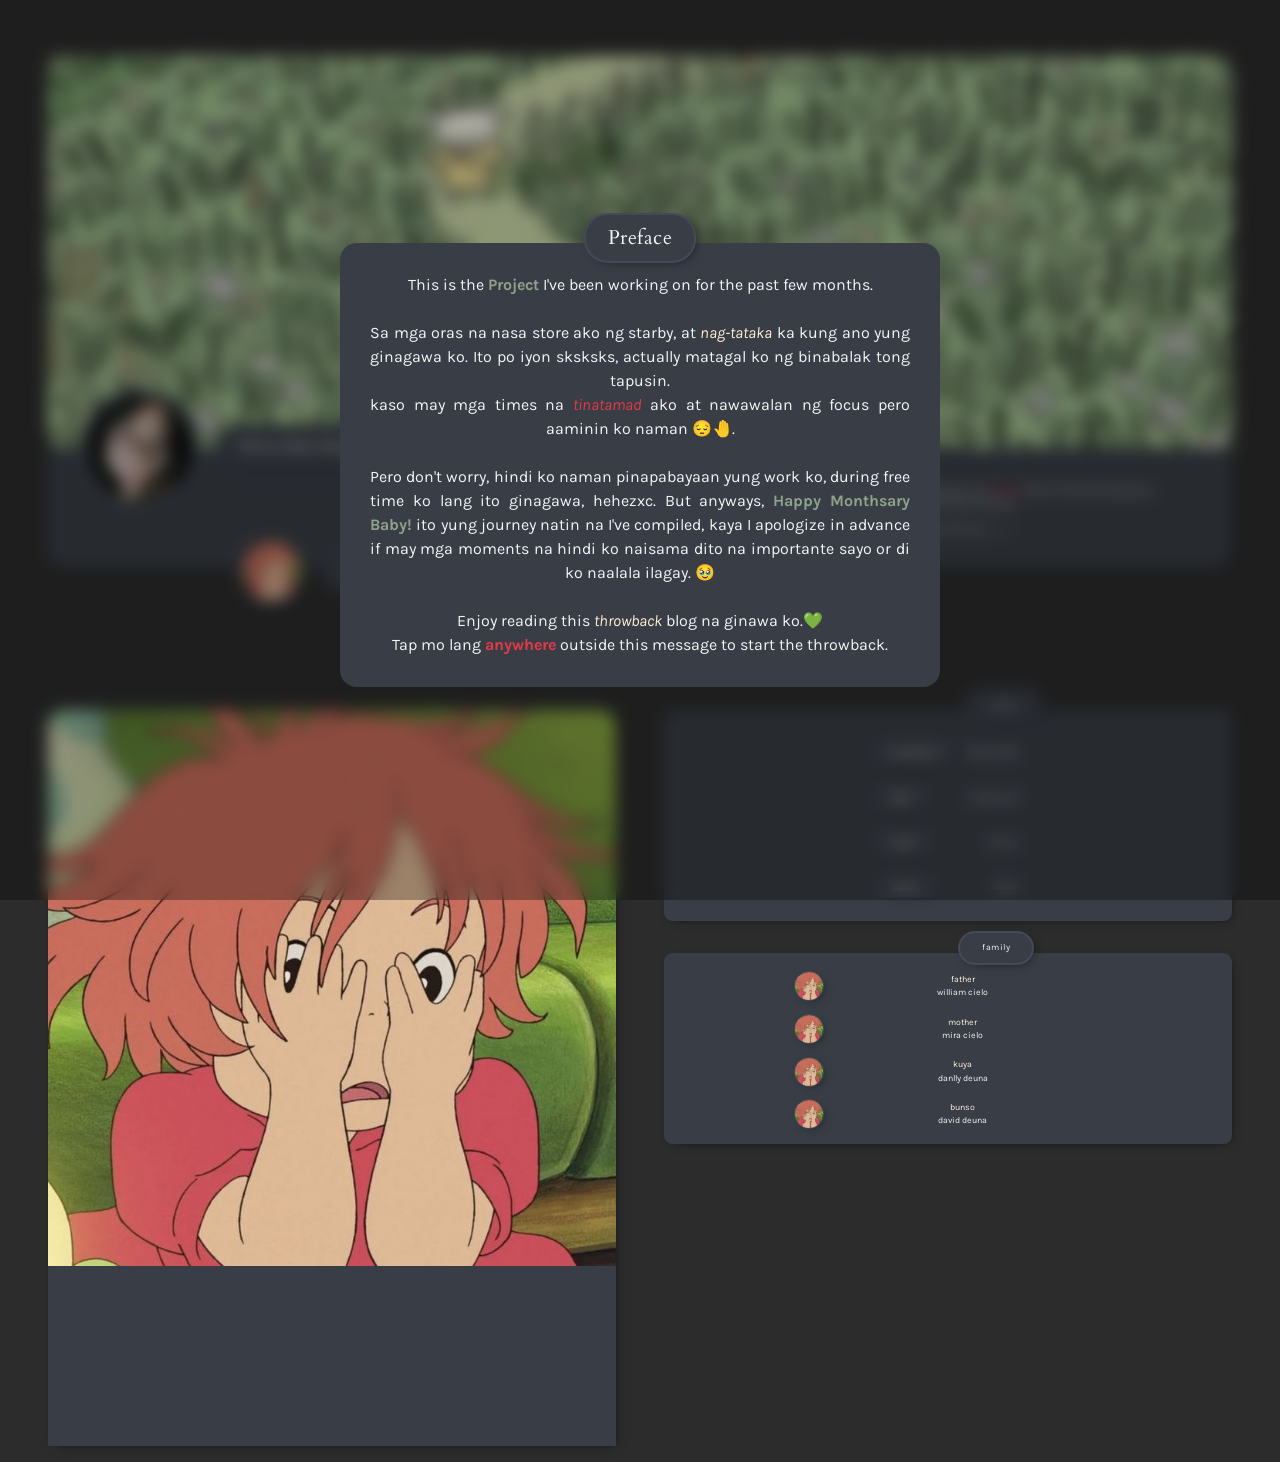
==== commit d6f9bebd: "Created Responsive 425pixels adjusted elements to fit 425pixels" ====
--- a/index.html
+++ b/index.html
@@ -83,11 +83,13 @@
                     <div class="header-comment-wrapper">
                         <img src="./img/ponyoIcon.jpeg" class="imgs" alt="">
                         <div class="comment">
-                            <p class="header-comment">lorem ipsum</p>
+                            <p class="header-comment">hallu bebi</p>
                         </div>
                     </div>
 
-                    <div class="navigation-wrapper"></div>
+                    <div class="navigation-wrapper">
+                        <div class="nav-button"></div>
+                    </div>
                 </div>
         </div>
     </div>
@@ -95,33 +97,33 @@
     <!-- CONTENT -->
     <div class="content-wrapper flexCenter">
         <div class="content-image-wrapper">
-            <img src="./img/miraIcon.png" class="imgs" alt="">
+            <img src="./img/ponyoIcon.jpeg" class="imgs" alt="">
             <div class="content-image-details"></div>
         </div>
 
         <div id="detailsFamily-wrapper">
             <div class="content-details-wrapper">
                 <div class="content-title">
-                    <p>DETAILS</p>
+                    <p>about</p>
                 </div>
                 <div class="details">
                     <div id="birthday">
-                        <p class="title">Birthday :</p>
+                        <p class="title">birthday :</p>
                         <p>May 24, 2001</p>
                     </div>
 
                     <div id="birthday">
-                        <p class="title">Age :</p>
+                        <p class="title">age :</p>
                         <p>25 years old</p>
                     </div>
 
                     <div id="birthday">
-                        <p class="title">Sign :</p>
+                        <p class="title">sign :</p>
                         <p>Gemini</p>
                     </div>
 
                     <div id="birthday">
-                        <p class="title">Color :</p>
+                        <p class="title">color :</p>
                         <p>Green</p>
                     </div>
                 </div>
@@ -129,11 +131,38 @@
 
             <div class="family-tree">
                 <div class="family-title">
-                    <p>FAMILY TREE</p>
+                    <p>family</p>
                 </div>
-                    <div class="family-profiles">
+                    <div class="family-profiles" id="father">
                         <img src="./img/ponyoIcon.jpeg" class="imgs" alt="">
-                        <p>Name here</p>
+                        <div class="roleName">
+                            <p id="family-role"><span class="yellow">father</span></p>
+                            <p id="family-name">william cielo</p>
+                        </div>
+                    </div>
+
+                    <div class="family-profiles" id="mother">
+                        <img src="./img/ponyoIcon.jpeg" class="imgs" alt="">
+                        <div class="roleName">
+                            <p id="family-role"><span class="yellow">mother</span></p>
+                            <p id="family-name">mira cielo</p>
+                        </div>
+                    </div>
+
+                    <div class="family-profiles" id="siblingOne">
+                        <img src="./img/ponyoIcon.jpeg" class="imgs" alt="">
+                        <div class="roleName">
+                            <p id="family-role"><span class="yellow">kuya</span></p>
+                            <p id="family-name">danlly deuna</p>
+                        </div>
+                    </div>
+
+                    <div class="family-profiles" id="siblingTwo">
+                        <img src="./img/ponyoIcon.jpeg" class="imgs" alt="">
+                        <div class="roleName">
+                            <p id="family-role"><span class="yellow">bunso</span></p>
+                            <p id="family-name">david deuna</p>
+                        </div>
                     </div>
             </div>
         </div>
--- a/styles.css
+++ b/styles.css
@@ -32,11 +32,13 @@
 :root {
     --heading: "Cardo", sans-serif;
     --text: "Karla", sans-serif;
-    --title-Font-Size: 0.95rem;
-    --desc-Font-Size: 0.85rem;
+    --title-Font-Size: 0.60rem;
+    --desc-Font-Size: 0.55rem;
     --headingLetterSpacing: 0.5px;
     
     --content-border-radius: 1.05rem;
+    --content-border-radiusII: 0.55rem;
+    --pillPadding: 6px 15px;
     --boxShadow: 3px 3px 12px -6px rgba(0,0,0,0.75);
 
     --white: #F3F4F4;
@@ -50,7 +52,7 @@
 
     --blackOutline: #464858;
 
-    --paddingGeneral: 3.5rem 4.5rem;
+    --paddingGeneral: 3.5rem 3rem 1rem;
 }
 
 /* CLASSES + STYLES */
@@ -142,7 +144,7 @@
 .header {
     width: 100%;
     height: 100%;
-    box-shadow: var(--boxShadow);
+    /* box-shadow: var(--boxShadow); */
     /* border: 2px solid wheat; */
 }
 
@@ -176,12 +178,13 @@
     justify-content: center;
     align-items: start;
     width: 100%;
-    /* height: 30px; */
     margin-top: -3.8rem;
     padding: 2rem 3rem 2rem;
     background-color: var(--black);
     border-radius: 0 0 var(--content-border-radius) var(--content-border-radius);
+    box-shadow: var(--boxShadow);
     /* border: 2px solid wheat; */
+    /* height: 30px; */
 }
 
 .header-profile-name {
@@ -228,28 +231,20 @@
     align-items: center;
     justify-content: center;
     width: 100%;
-    height: 2rem;
-    /* border: 2px solid wheat; */
+    position: relative;
+    top: -2rem;
 }
 
 .header-comment-wrapper, .navigation-wrapper {
     width: calc(100%/2 - 0px);
-    border: 2px solid wheat;
+    /* border: 2px solid wheat; */
 }
 
 .header-comment-wrapper {
     display: flex;
-    justify-content: center;
-    align-items: center;
-    text-align: center;
-    font-family: var(--heading);
-    letter-spacing: var(--headingLetterSpacing);
-    border-radius: 24px;
-    background-color: var(--black);
-    /* padding: 3px 22px; */
-    border: 2.5px solid var(--blackOutline);
-    color: var(--white);
-    box-shadow: var(--boxShadow);
+    align-items: center;
+    justify-content: center;
+    gap: 1rem;
 }
 
 .header-comment-wrapper p {
@@ -259,8 +254,29 @@
 .header-comment-wrapper img {
     width: 70px;
     height: 70px;
-    border: 2px solid var(--black);
+    border: 6px solid var(--black);
     border-radius: 100%;
+    box-shadow: var(--boxShadow);
+}
+
+.comment {
+    position: relative;
+    background: var(--black);
+    border: 2px solid var(--blackOutline);
+    border-radius: var(--content-border-radius);
+    padding: 2px 4px;
+    color: black;
+    margin-right: 0rem;
+    box-shadow: var(--boxShadow);
+    /* border: 2px solid var(--blackOutline); */
+}
+
+/* NAVIGATION */
+
+.navigation-wrapper {
+    display: flex;
+    align-items: center;
+    justify-content: center;
 }
 
 /* CONTENT */
@@ -288,9 +304,9 @@
     align-items: center;
     justify-content: center;
     background-color: var(--black);
-    border-radius: var(--content-border-radius);
-    box-shadow: var(--boxShadow);
-    margin-bottom: 3rem;
+    border-radius: var(--content-border-radiusII);
+    box-shadow: var(--boxShadow);
+    margin-bottom: 2rem;
 }
 
 .content-title {
@@ -356,7 +372,7 @@
     letter-spacing: var(--headingLetterSpacing);
     color: var(--paleYellow);
     padding: 0.2rem 0.9rem;
-    border-radius: 7px;
+    border-radius: 3px;
     background-color: var(--lighterBlack);
     box-shadow: var(--boxShadow);
 }
@@ -384,25 +400,45 @@
 }
 
 .family-profiles {
-    display: flex;
-    justify-content: space-between;
-    align-items: center;
-    gap: 1rem;
-    padding: 0.45rem 0 0.85rem 0;
+    width: 100%;
+    display: flex;
+    justify-content: center;
+    padding: 0.4rem;
 }
 
 .family-profiles img {
-    width: 50px;
-    height: 50px;
+    width: 30px;
+    height: 30px;
+    border-radius: 100%;
+    border: 1.5px solid var(--blackOutline);
+    box-shadow: var(--boxShadow);
+}
+
+.roleName {
+    width: calc(100% / 2);
+    display: flex;
+    flex-direction: column;
+    align-items: center;
+    justify-content: center;
+}
+
+.family-profiles p {
+    font-family: var(--text);
+    font-size: var(--desc-Font-Size);
+    color: var(--white);
+}
+
+#siblingTwo {
+    margin-bottom: 8px;
 }
 
 
 /* RESPONSIVE */
 
 /* Smaller screens */
-@media (max-width: 720px) {
+@media (max-width: 425px) {
     .popup {
-        padding: 15px;
+        padding: 35px;
     }
 
     .popup-content {
@@ -410,11 +446,88 @@
         border-radius: 12px;
     }
 
+    #popup_heading {
+        font-size: 12px;
+        padding: 4px 22px;
+    }
+
     .popup-content h2 {
         font-size: 22px;
     }
 
     .popup-content p {
-        font-size: 14px;
-    }
+        font-size: 10px;
+    }
+
+    .profile-header {
+        width: 80px;
+        height: 80px;
+        margin-top: -3.5rem;
+        margin-left: 1rem;
+    }
+
+    .header-content {
+        padding: 2rem 0.95rem 2rem;
+        margin-top: -2.5rem;
+    }
+
+    .header-profile-name {
+        padding: 6px 15px;
+        margin-top: -3rem;
+        margin-left: 5.8rem;
+    }
+
+    .header-profile-name p {
+        font-size: 9px;
+    }
+
+    .header-navigation-wrapper {
+        top: -1.3rem;
+    }
+
+    .header-comment-wrapper {
+        gap: 0.65rem;
+    }
+
+    .header-comment-wrapper img {
+        width: 40px;
+        height: 40px;
+        border: 3px solid var(--black);
+    }
+
+    .header-comment {
+        font-size: 9px;
+    }
+
+    .header-comment-wrapper p {
+        padding: 2px 14px;
+    }
+
+    /* CONTENT */
+
+    .content-wrapper {
+        padding: 1rem 3rem 1rem;
+        gap: 1rem;
+    }
+
+    .content-title, .family-title {
+        padding: var(--pillPadding);
+        margin-top: -0.95rem;
+        margin-left: 4rem;
+    }
+
+    #birthday:nth-child(1) {
+        margin-top: 5px;
+    }
+
+    #birthday {
+        gap: 0.68rem;
+        padding: 0.4rem;
+    }
+
+    .title {
+        padding: 0.2rem 0.7rem;
+    }
+
+
 }
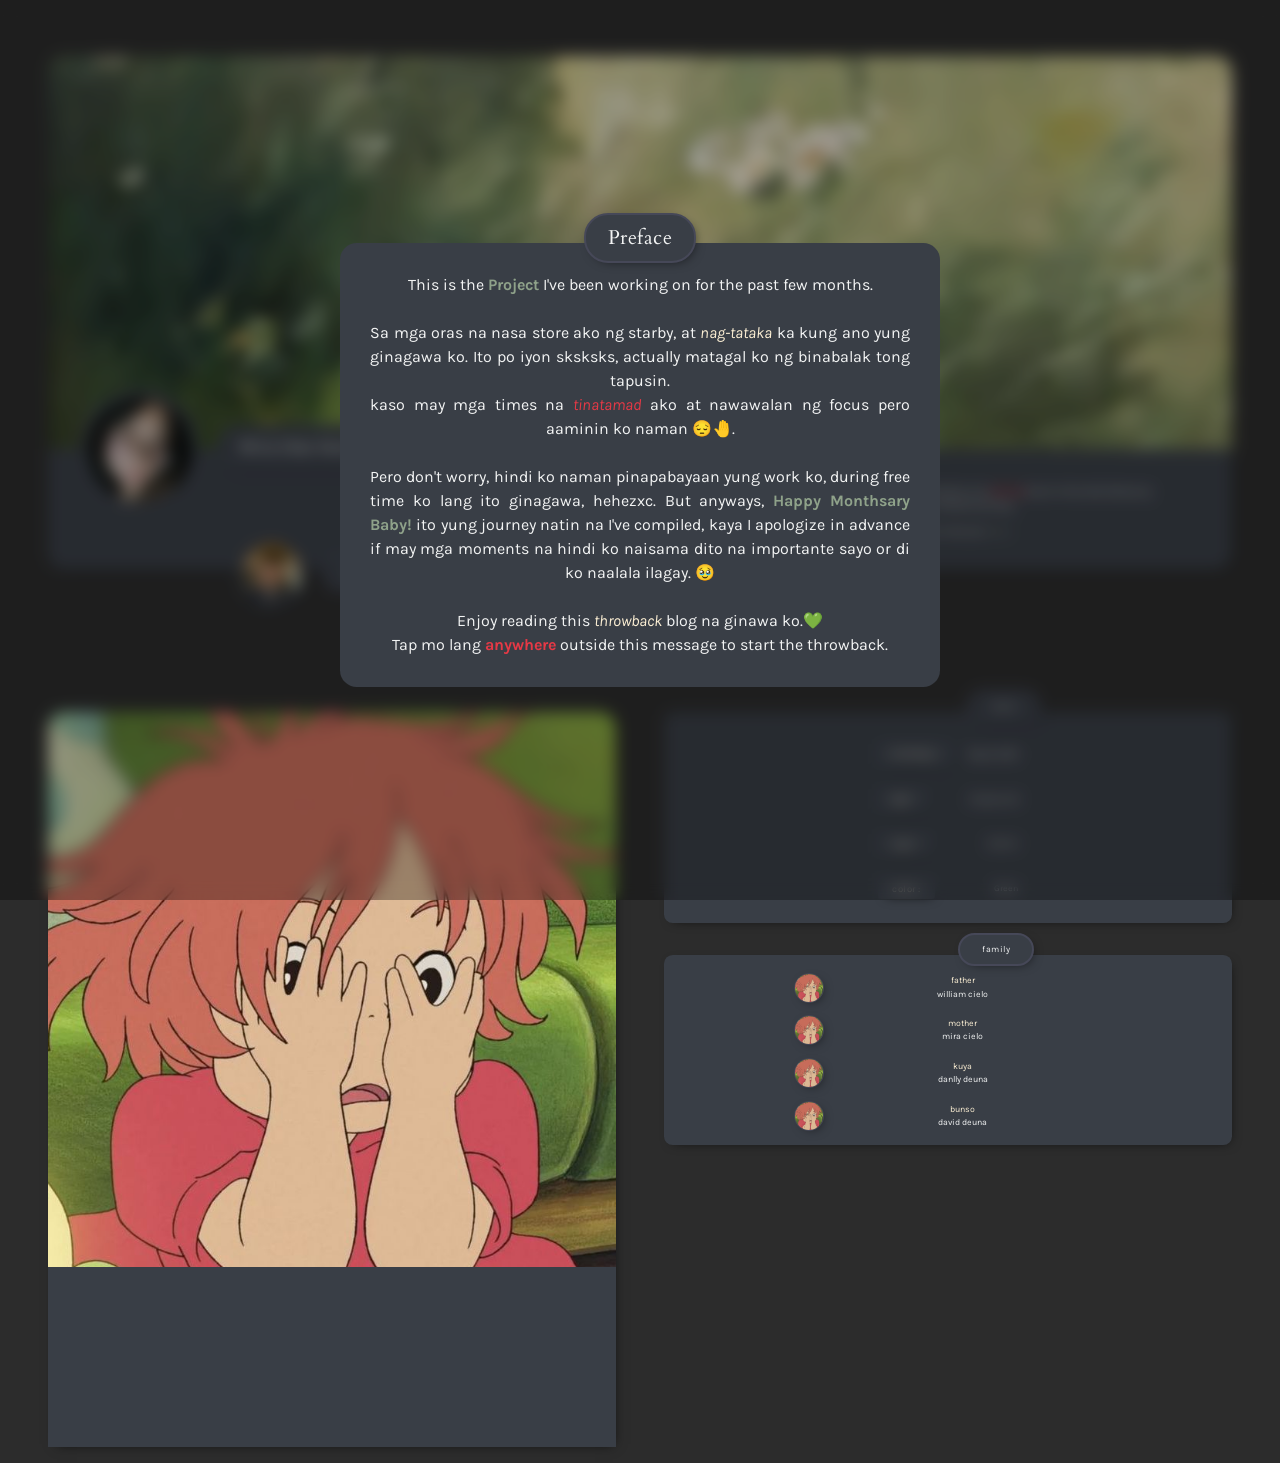
==== commit 268c027f: "Updated Images and Icons Changes in icons and header" ====
--- a/index.html
+++ b/index.html
@@ -54,7 +54,7 @@
     <!-- HEADER -->
     <div class="header-wrapper flexCenterColumn">
         <div class="header">
-            <img src="img/headerBG.jpeg" class="imgs" alt="">
+            <img src="img/header2BG.jpeg" class="imgs" alt="">
                 <div class="profile-header">
                     <img src="img/miraIcon.png" id="miraIcon" alt="">
                         <!-- <div class="profile-header-block"></div> -->
@@ -81,7 +81,7 @@
 
                 <div class="header-navigation-wrapper">
                     <div class="header-comment-wrapper">
-                        <img src="./img/ponyoIcon.jpeg" class="imgs" alt="">
+                        <img src="./img/janryIcon.jpg" class="imgs" alt="">
                         <div class="comment">
                             <p class="header-comment">hallu bebi</p>
                         </div>
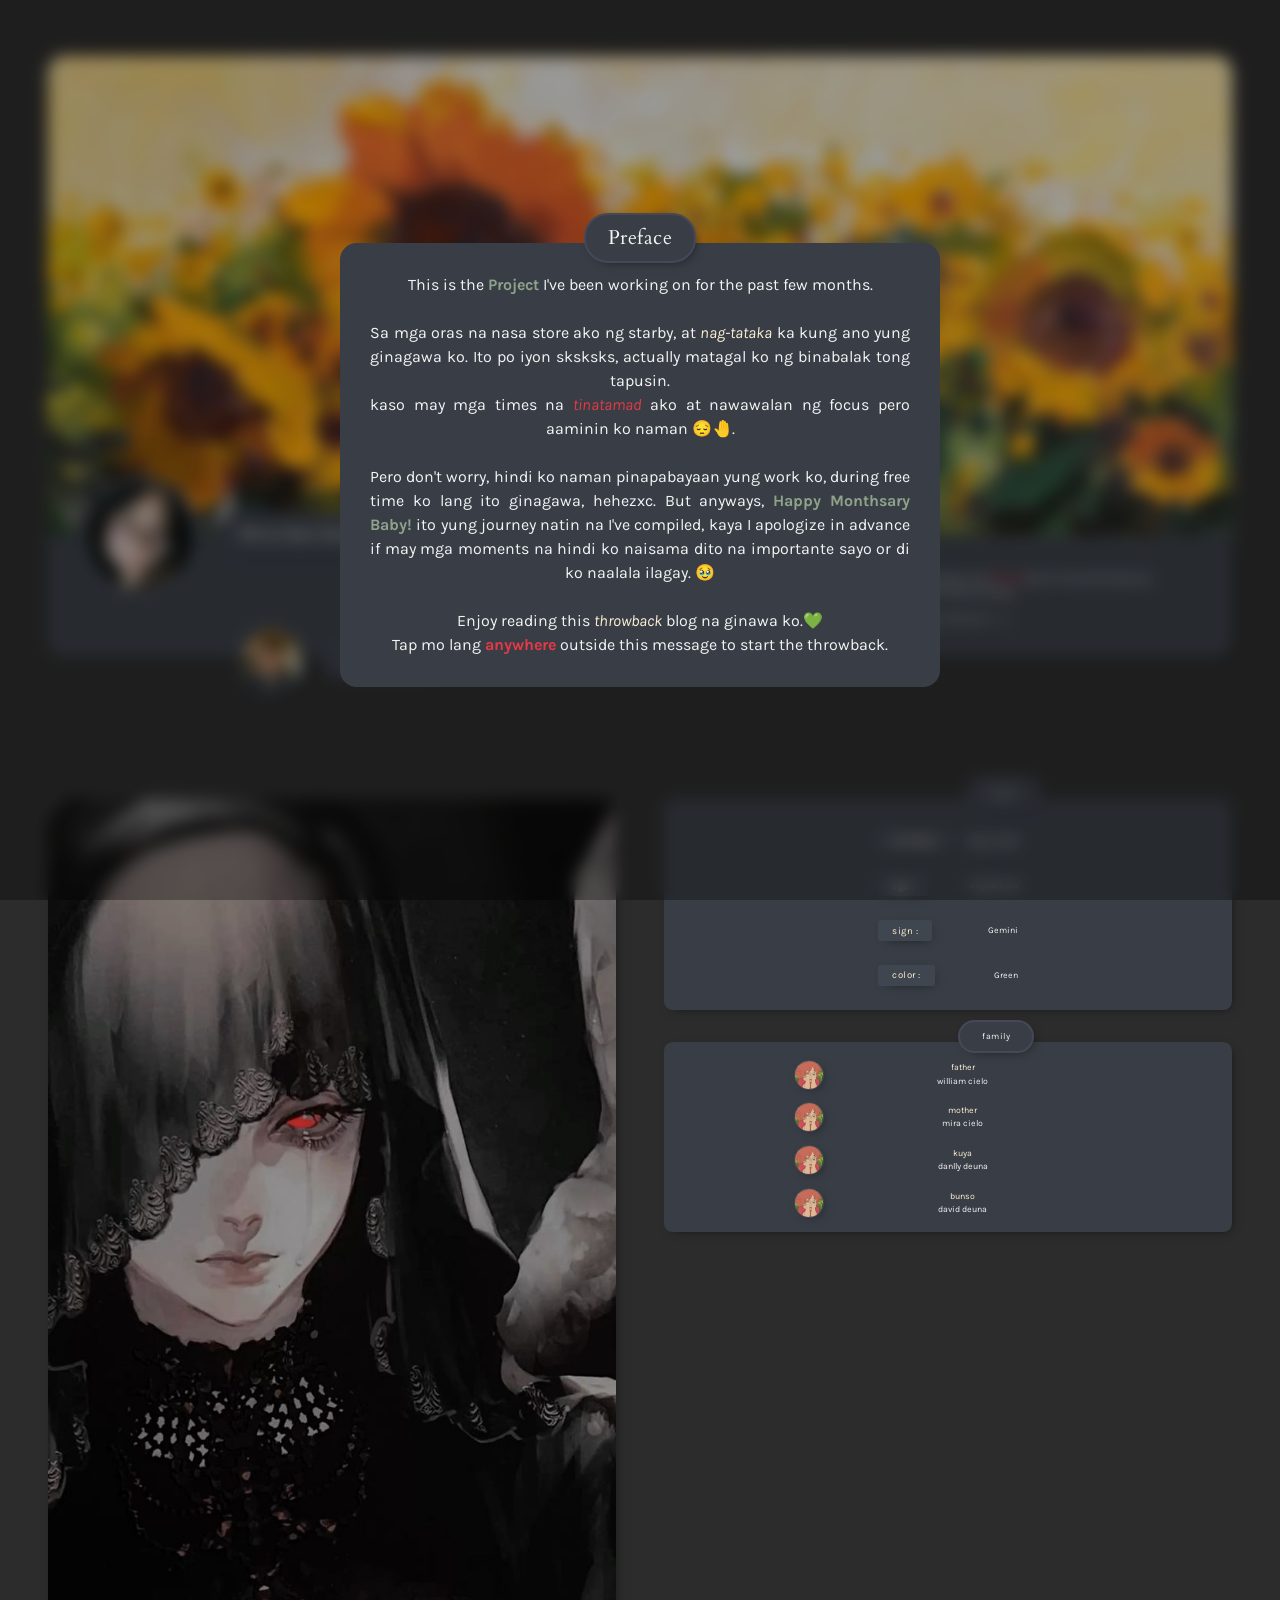
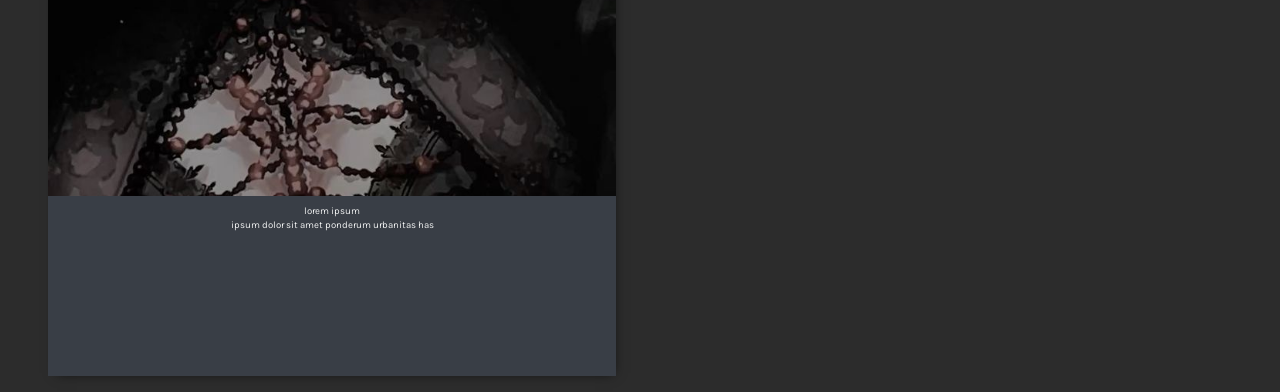
==== commit c787ae93: "Adding Gradient in image container" ====
--- a/index.html
+++ b/index.html
@@ -54,7 +54,7 @@
     <!-- HEADER -->
     <div class="header-wrapper flexCenterColumn">
         <div class="header">
-            <img src="img/header2BG.jpeg" class="imgs" alt="">
+            <img src="img/header4BG.jpg" class="imgs" alt="">
                 <div class="profile-header">
                     <img src="img/miraIcon.png" id="miraIcon" alt="">
                         <!-- <div class="profile-header-block"></div> -->
@@ -97,8 +97,17 @@
     <!-- CONTENT -->
     <div class="content-wrapper flexCenter">
         <div class="content-image-wrapper">
-            <img src="./img/ponyoIcon.jpeg" class="imgs" alt="">
-            <div class="content-image-details"></div>
+            <div class="img-container">
+                <img src="./img/portrait.jpeg" class="imgs" alt="">
+            </div>
+            <div class="content-image-details">
+                <div class="content-image-title">
+                    <p>lorem ipsum</p>
+                </div>
+                <div class="content-image-description">
+                    <p>ipsum dolor sit amet ponderum urbanitas has</p>
+                </div>
+            </div>
         </div>
 
         <div id="detailsFamily-wrapper">
--- a/styles.css
+++ b/styles.css
@@ -432,6 +432,37 @@
     margin-bottom: 8px;
 }
 
+.content-image-details {
+    display: flex;
+    flex-direction: column;
+    /* justify-content: center; */
+    align-items: center;
+}
+
+.content-image-title {
+    margin-top: 0.5rem;
+}
+
+.content-image-title p, .content-image-description p {
+    font-family: var(--text);
+    font-size: var(--title-Font-Size);
+}
+
+.img-container {
+    overflow: hidden;
+}
+
+.img-container::after {
+    content: "";
+    position: relative;
+    inset: 0;
+    background: linear-gradient(
+        to bottom,
+        transparent 50%,
+        rgba(20, 20, 25, 0.85) 100%
+    );
+    pointer-events: none;
+}
 
 /* RESPONSIVE */
 
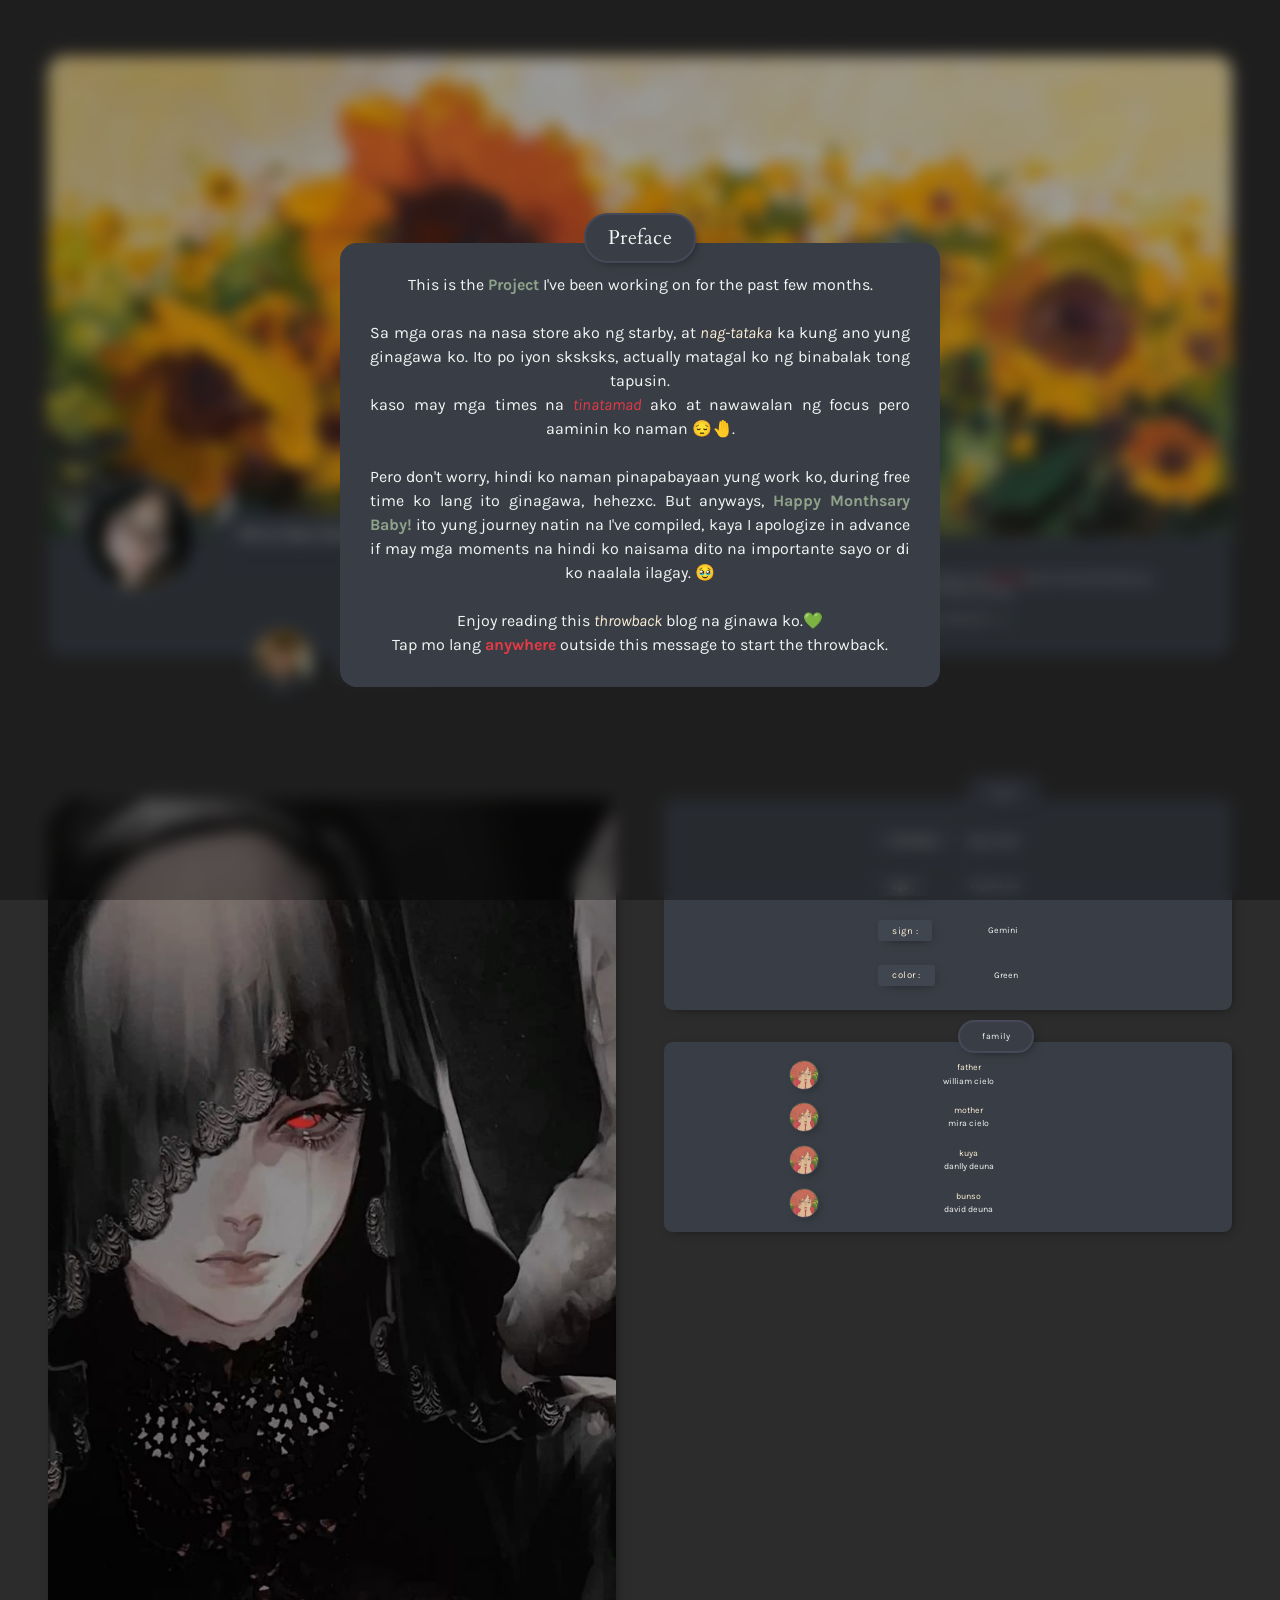
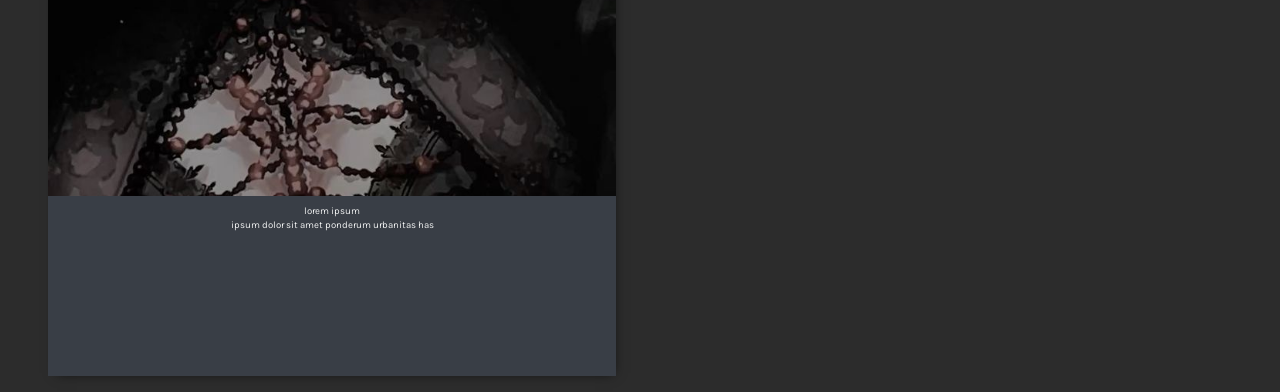
==== commit d1c4cd83: "Added Random String Message Function" ====
--- a/index.html
+++ b/index.html
@@ -83,7 +83,8 @@
                     <div class="header-comment-wrapper">
                         <img src="./img/janryIcon.jpg" class="imgs" alt="">
                         <div class="comment">
-                            <p class="header-comment">hallu bebi</p>
+                            <!-- Random Messages here -->
+                            <p class="header-comment"></p>
                         </div>
                     </div>
 
--- a/styles.css
+++ b/styles.css
@@ -404,6 +404,7 @@
     display: flex;
     justify-content: center;
     padding: 0.4rem;
+    gap: 0.7rem;
 }
 
 .family-profiles img {
